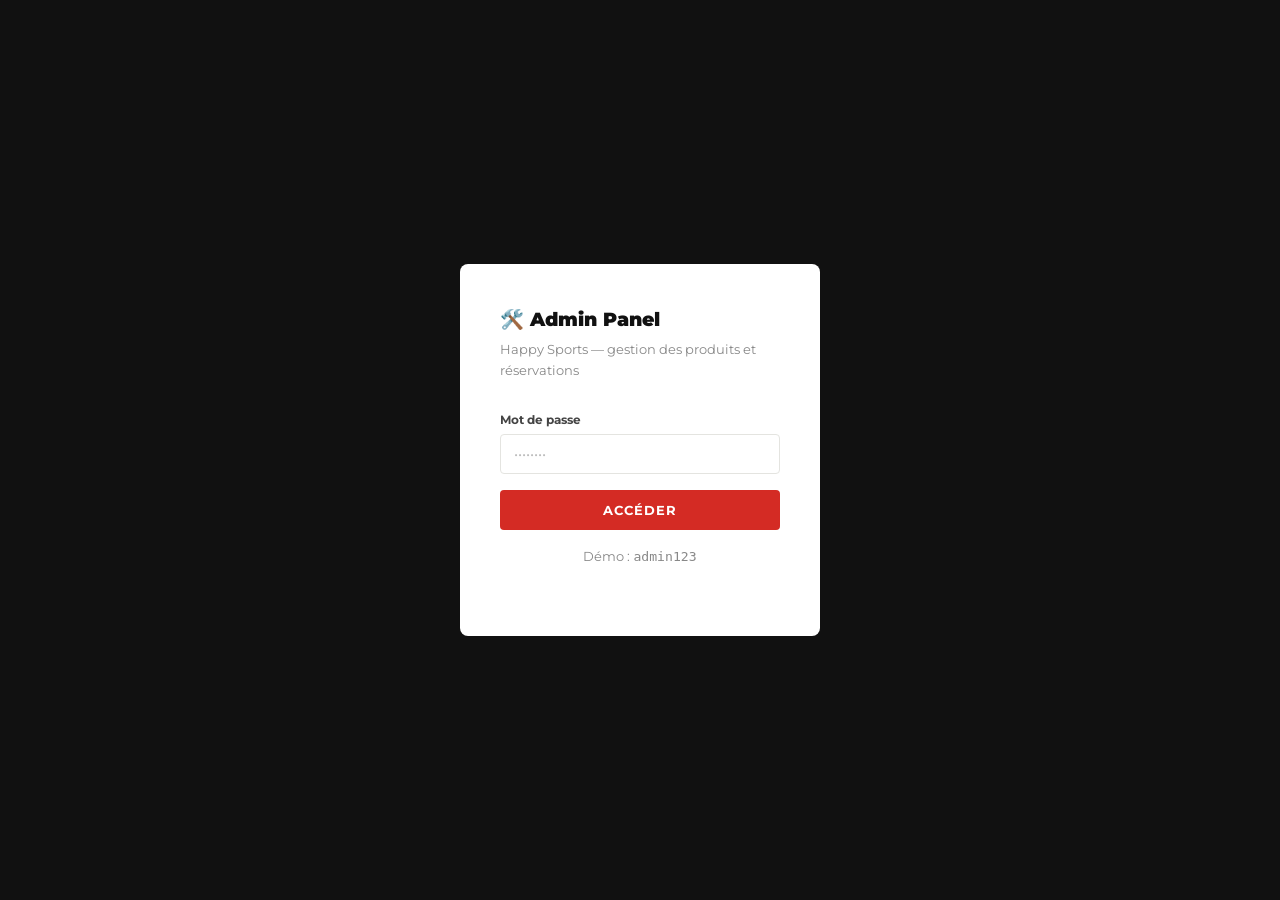
==== admin/index.html @ 54a24091 "Initial commit — Happy Sports website v1 Site vitrine complet pour happysports.ch : - 8 pages HTML (" ====
<!DOCTYPE html>
<html lang="fr">
<head>
  <meta charset="UTF-8"/>
  <meta name="viewport" content="width=device-width, initial-scale=1.0"/>
  <title>Admin – Happy Sports</title>
  <link rel="stylesheet" href="../css/main.css"/>
</head>
<body>

<!-- ══ LOGIN ══════════════════════════════════════════════ -->
<div class="login-page" id="login-page">
  <div class="login-box">
    <h2>🛠️ Admin Panel</h2>
    <p>Happy Sports — gestion des produits et réservations</p>
    <div class="form-group">
      <label>Mot de passe</label>
      <input type="password" id="login-pw" class="form-control"
             placeholder="••••••••"
             onkeydown="if(event.key==='Enter') doLogin()"/>
    </div>
    <p class="login-error" id="login-error">Mot de passe incorrect.</p>
    <button class="btn btn-primary btn-full" onclick="doLogin()">Accéder</button>
    <p class="login-hint">Démo : <code>admin123</code></p>
  </div>
</div>

<!-- ══ ADMIN ══════════════════════════════════════════════ -->
<div class="admin-layout" id="admin-layout">

  <div class="admin-navbar">
    <span class="admin-navbar-title">🛠️ Happy Sports — Admin</span>
    <div style="display:flex;gap:.8rem;align-items:center">
      <a href="../occasion.html" target="_blank" style="font-size:.78rem;color:#888;text-decoration:none">↗ Voir le site</a>
      <button onclick="doLogout()" style="padding:6px 14px;font-size:.75rem;font-weight:700;border:1px solid #444;color:#ccc;border-radius:4px;background:transparent;cursor:pointer;font-family:inherit">Déconnexion</button>
    </div>
  </div>

  <div class="admin-body">

    <!-- Summary -->
    <div style="display:grid;grid-template-columns:repeat(auto-fill,minmax(160px,1fr));gap:1rem;margin-bottom:2rem">
      <div style="background:#fff;border:1.5px solid var(--border);border-radius:var(--radius-md);padding:1.2rem;text-align:center">
        <div style="font-size:1.8rem;font-weight:900;color:var(--red)" id="stat-products">0</div>
        <div style="font-size:.72rem;color:var(--gray);font-weight:700;text-transform:uppercase;letter-spacing:.08em">Produits en ligne</div>
      </div>
      <div style="background:#fff;border:1.5px solid var(--border);border-radius:var(--radius-md);padding:1.2rem;text-align:center">
        <div style="font-size:1.8rem;font-weight:900;color:#e65100" id="stat-reserved">0</div>
        <div style="font-size:.72rem;color:var(--gray);font-weight:700;text-transform:uppercase;letter-spacing:.08em">Réservés</div>
      </div>
      <div style="background:#fff;border:1.5px solid var(--border);border-radius:var(--radius-md);padding:1.2rem;text-align:center">
        <div style="font-size:1.8rem;font-weight:900;color:#2e7d32" id="stat-available">0</div>
        <div style="font-size:.72rem;color:var(--gray);font-weight:700;text-transform:uppercase;letter-spacing:.08em">Disponibles</div>
      </div>
      <div style="background:#fff;border:1.5px solid var(--border);border-radius:var(--radius-md);padding:1.2rem;text-align:center">
        <div style="font-size:1.8rem;font-weight:900;color:#1565c0" id="stat-reservations">0</div>
        <div style="font-size:.72rem;color:var(--gray);font-weight:700;text-transform:uppercase;letter-spacing:.08em">Réservations</div>
      </div>
    </div>

    <!-- Tabs -->
    <div class="admin-tabs">
      <button class="admin-tab active" onclick="showTab('tab-products', this)">Produits</button>
      <button class="admin-tab"        onclick="showTab('tab-add',      this)">Ajouter un produit</button>
      <button class="admin-tab"        onclick="showTab('tab-reservations', this)">Réservations</button>
    </div>

    <!-- ── TAB: PRODUCTS ── -->
    <div class="admin-panel active" id="tab-products">
      <div class="admin-card">
        <h3>Produits en ligne (<span id="product-count">0</span>)</h3>
        <div style="overflow-x:auto">
          <table class="data-table">
            <thead>
              <tr>
                <th>Produit</th>
                <th>Catégorie</th>
                <th>Prix</th>
                <th>Rabais</th>
                <th>Statut</th>
                <th>Actions</th>
              </tr>
            </thead>
            <tbody id="products-tbody"></tbody>
          </table>
        </div>
      </div>
    </div>

    <!-- ── TAB: ADD PRODUCT ── -->
    <div class="admin-panel" id="tab-add">
      <div class="admin-card">
        <h3 id="add-form-title">Ajouter un produit</h3>
        <input type="hidden" id="edit-id" value=""/>
        <div class="admin-form-grid">
          <div class="admin-form-group">
            <label>Nom du produit *</label>
            <input type="text" id="p-name" placeholder="Scott Spark 940 2024"/>
          </div>
          <div class="admin-form-group">
            <label>Catégorie *</label>
            <select id="p-cat">
              <option value="velo">Vélo de route</option>
              <option value="vtt">VTT</option>
              <option value="ebike">E-Bike</option>
              <option value="ski">Ski</option>
              <option value="accessoire">Accessoire</option>
            </select>
          </div>
          <div class="admin-form-group">
            <label>Prix CHF *</label>
            <input type="number" id="p-price" placeholder="1290" min="0"/>
          </div>
          <div class="admin-form-group">
            <label>Prix original CHF (pour afficher rabais)</label>
            <input type="number" id="p-original" placeholder="Laisser vide si aucun rabais" min="0"/>
          </div>
          <div class="admin-form-group full">
            <label>Description courte *</label>
            <textarea id="p-desc" rows="3" placeholder="VTT full-suspension, état excellent, 1 saison..."></textarea>
          </div>
          <div class="admin-form-group">
            <label>Emoji (icône d'affichage)</label>
            <input type="text" id="p-emoji" value="🚲" placeholder="🚲 ou URL image"/>
          </div>
          <div class="admin-form-group" style="display:flex;align-items:center;gap:.5rem;padding-top:1.5rem">
            <input type="checkbox" id="p-new" style="width:auto"/>
            <label for="p-new" style="display:inline;font-size:.82rem;font-weight:600;cursor:pointer">Marquer comme "Nouveau"</label>
          </div>
        </div>
        <div style="display:flex;gap:1rem;margin-top:1.5rem">
          <button class="btn btn-primary" onclick="saveProduct()">💾 Enregistrer</button>
          <button class="btn btn-outline" onclick="resetForm()">Annuler</button>
        </div>
        <p id="form-feedback" style="margin-top:.8rem;font-size:.8rem;color:var(--red);display:none"></p>
      </div>
    </div>

    <!-- ── TAB: RESERVATIONS ── -->
    <div class="admin-panel" id="tab-reservations">
      <div class="admin-card">
        <h3>Réservations</h3>
        <div style="overflow-x:auto">
          <table class="data-table">
            <thead>
              <tr>
                <th>Produit</th>
                <th>Client</th>
                <th>E-mail</th>
                <th>Téléphone</th>
                <th>Réservé le</th>
                <th>Expire le</th>
                <th>Statut</th>
                <th>Action</th>
              </tr>
            </thead>
            <tbody id="reservations-tbody"></tbody>
          </table>
        </div>
      </div>
    </div>

  </div><!-- /admin-body -->
</div><!-- /admin-layout -->

<script src="../js/i18n.js"></script>
<script src="../js/data.js"></script>
<script>
  const ADMIN_PW = 'admin123';

  // ── AUTH ───────────────────────────────────────────────────
  function doLogin() {
    const pw = document.getElementById('login-pw').value;
    if (pw === ADMIN_PW) {
      document.getElementById('login-page').classList.remove('visible');
      document.getElementById('admin-layout').classList.add('visible');
      renderAll();
    } else {
      document.getElementById('login-error').style.display = 'block';
    }
  }

  function doLogout() {
    document.getElementById('admin-layout').classList.remove('visible');
    document.getElementById('login-page').classList.add('visible');
    document.getElementById('login-pw').value = '';
  }

  // ── TABS ───────────────────────────────────────────────────
  function showTab(tabId, btn) {
    document.querySelectorAll('.admin-panel').forEach(p => p.classList.remove('active'));
    document.querySelectorAll('.admin-tab').forEach(b => b.classList.remove('active'));
    document.getElementById(tabId).classList.add('active');
    btn.classList.add('active');
  }

  // ── STATS ──────────────────────────────────────────────────
  function renderStats() {
    const products = HS_DATA.getProducts();
    const reservations = HS_DATA.getReservations();
    document.getElementById('stat-products').textContent    = products.length;
    document.getElementById('stat-reserved').textContent    = products.filter(p => p.reserved).length;
    document.getElementById('stat-available').textContent   = products.filter(p => !p.reserved).length;
    document.getElementById('stat-reservations').textContent = reservations.length;
  }

  // ── PRODUCTS TABLE ─────────────────────────────────────────
  const CAT_LABELS = { velo:'Vélo route', vtt:'VTT', ebike:'E-Bike', ski:'Ski', accessoire:'Accessoire' };

  function renderProductsTable() {
    const products = HS_DATA.getProducts();
    document.getElementById('product-count').textContent = products.length;
    const tbody = document.getElementById('products-tbody');
    if (!products.length) {
      tbody.innerHTML = '<tr><td colspan="6" style="text-align:center;padding:2rem;color:var(--gray)">Aucun produit</td></tr>';
      return;
    }
    tbody.innerHTML = products.map(p => {
      const discount = p.original ? `<span class="tag tag-reserved">-${Math.round((1-p.price/p.original)*100)}%</span>` : '—';
      return `
        <tr>
          <td><strong>${p.emoji || ''} ${p.name}</strong>${p.isNew ? ' <span class="tag tag-active" style="font-size:.6rem">Nouveau</span>' : ''}</td>
          <td>${CAT_LABELS[p.cat] || p.cat}</td>
          <td>CHF ${Number(p.price).toLocaleString('fr-CH')}.—</td>
          <td>${discount}</td>
          <td><span class="tag ${p.reserved ? 'tag-reserved' : 'tag-available'}">${p.reserved ? 'Réservé' : 'Disponible'}</span></td>
          <td style="display:flex;gap:.4rem;flex-wrap:wrap">
            <button class="btn btn-outline btn-sm" onclick="editProduct(${p.id})">Modifier</button>
            <button class="btn btn-sm" style="border:1.5px solid #fcc;color:#c33;background:#fff" onclick="removeProduct(${p.id})">Supprimer</button>
            ${p.reserved ? `<button class="btn btn-outline btn-sm" onclick="unReserve(${p.id})">Libérer</button>` : ''}
          </td>
        </tr>`;
    }).join('');
  }

  // ── RESERVATIONS TABLE ─────────────────────────────────────
  function renderReservationsTable() {
    const today = new Date().toISOString().split('T')[0];
    const reservations = HS_DATA.getReservations();
    const tbody = document.getElementById('reservations-tbody');
    if (!reservations.length) {
      tbody.innerHTML = '<tr><td colspan="8" style="text-align:center;padding:2rem;color:var(--gray)">Aucune réservation</td></tr>';
      return;
    }
    tbody.innerHTML = reservations.map(r => {
      const expired = r.expires < today;
      return `
        <tr>
          <td><strong>${r.productName}</strong></td>
          <td>${r.client}</td>
          <td><a href="mailto:${r.email}" style="color:var(--red)">${r.email}</a></td>
          <td><a href="tel:${r.phone}">${r.phone}</a></td>
          <td>${r.date}</td>
          <td style="${expired ? 'color:var(--red)' : ''}">${r.expires}</td>
          <td><span class="tag ${expired ? 'tag-expired' : 'tag-reserved'}">${expired ? 'Expirée' : 'Active'}</span></td>
          <td><button class="btn btn-sm" style="border:1.5px solid #fcc;color:#c33;background:#fff" onclick="deleteReservation(${r.id})">Supprimer</button></td>
        </tr>`;
    }).join('');
  }

  function renderAll() {
    renderStats();
    renderProductsTable();
    renderReservationsTable();
  }

  // ── PRODUCT CRUD ───────────────────────────────────────────
  function resetForm() {
    document.getElementById('edit-id').value  = '';
    document.getElementById('p-name').value   = '';
    document.getElementById('p-price').value  = '';
    document.getElementById('p-original').value = '';
    document.getElementById('p-desc').value   = '';
    document.getElementById('p-emoji').value  = '🚲';
    document.getElementById('p-new').checked  = false;
    document.getElementById('p-cat').value    = 'velo';
    document.getElementById('add-form-title').textContent = 'Ajouter un produit';
    document.getElementById('form-feedback').style.display = 'none';
  }

  function editProduct(id) {
    const p = HS_DATA.getProducts().find(x => x.id === id);
    if (!p) return;
    document.getElementById('edit-id').value    = p.id;
    document.getElementById('p-name').value     = p.name;
    document.getElementById('p-price').value    = p.price;
    document.getElementById('p-original').value = p.original || '';
    document.getElementById('p-desc').value     = p.desc;
    document.getElementById('p-emoji').value    = p.emoji || '🚲';
    document.getElementById('p-new').checked    = !!p.isNew;
    document.getElementById('p-cat').value      = p.cat;
    document.getElementById('add-form-title').textContent = 'Modifier le produit';
    showTab('tab-add', document.querySelectorAll('.admin-tab')[1]);
    window.scrollTo({ top: 0, behavior: 'smooth' });
  }

  function saveProduct() {
    const name  = document.getElementById('p-name').value.trim();
    const price = parseFloat(document.getElementById('p-price').value);
    const desc  = document.getElementById('p-desc').value.trim();
    const fb    = document.getElementById('form-feedback');

    if (!name || isNaN(price) || !desc) {
      fb.textContent = 'Nom, prix et description sont obligatoires.';
      fb.style.display = 'block'; return;
    }
    fb.style.display = 'none';

    const original = parseFloat(document.getElementById('p-original').value) || null;
    const cat   = document.getElementById('p-cat').value;
    const emoji = document.getElementById('p-emoji').value.trim() || '🚲';
    const isNew = document.getElementById('p-new').checked;
    const editId = parseInt(document.getElementById('edit-id').value);

    if (editId) {
      const products = HS_DATA.getProducts();
      const idx = products.findIndex(p => p.id === editId);
      if (idx !== -1) {
        products[idx] = { ...products[idx], name, cat, price, original, desc, emoji, isNew };
        HS_DATA.saveProducts(products);
      }
    } else {
      HS_DATA.addProduct({ name, cat, price, original, desc, emoji, isNew });
    }

    resetForm();
    showTab('tab-products', document.querySelectorAll('.admin-tab')[0]);
    renderAll();
  }

  function removeProduct(id) {
    if (!confirm('Supprimer ce produit définitivement ?')) return;
    HS_DATA.deleteProduct(id);
    renderAll();
  }

  function unReserve(id) {
    const products = HS_DATA.getProducts();
    const p = products.find(x => x.id === id);
    if (p) { p.reserved = false; HS_DATA.saveProducts(products); }
    renderAll();
  }

  function deleteReservation(id) {
    if (!confirm('Supprimer cette réservation ?')) return;
    const reservations = HS_DATA.getReservations().filter(r => r.id !== id);
    HS_DATA.saveReservations(reservations);
    renderAll();
  }

  // ── INIT ──────────────────────────────────────────────────
  window.addEventListener('DOMContentLoaded', () => {
    document.getElementById('login-page').classList.add('visible');
  });
</script>
</body>
</html>
---- css/main.css ----
/* ═══════════════════════════════════════════════════════════
   HAPPY SPORTS — Main Stylesheet
   ═══════════════════════════════════════════════════════════ */

@import url('https://fonts.googleapis.com/css2?family=Montserrat:wght@400;500;600;700;900&display=swap');

/* ─── VARIABLES ─── */
:root {
  --red:        #D42B24;
  --red-dark:   #b02019;
  --red-light:  #f5e5e4;
  --black:      #111111;
  --dark:       #1e1e1e;
  --white:      #ffffff;
  --off-white:  #f8f8f6;
  --gray-light: #f2f2f0;
  --gray:       #888888;
  --gray-mid:   #cccccc;
  --border:     #e4e4e0;
  --shadow-sm:  0 2px 8px rgba(0,0,0,0.07);
  --shadow-md:  0 6px 24px rgba(0,0,0,0.11);
  --shadow-lg:  0 16px 48px rgba(0,0,0,0.15);
  --radius:     4px;
  --radius-md:  8px;
  --transition: 0.2s ease;
  --nav-height: 68px;
  --font:       'Montserrat', sans-serif;
}

/* ─── RESET ─── */
*, *::before, *::after { margin: 0; padding: 0; box-sizing: border-box; }
html { scroll-behavior: smooth; }
body {
  font-family: var(--font);
  background: var(--white);
  color: var(--black);
  line-height: 1.6;
  -webkit-font-smoothing: antialiased;
}
img { max-width: 100%; height: auto; display: block; }
a { color: inherit; text-decoration: none; }
button { font-family: var(--font); cursor: pointer; border: none; background: none; }
ul { list-style: none; }

/* ─── UTILITY ─── */
.container { max-width: 1160px; margin: 0 auto; padding: 0 2rem; }
.sr-only { position: absolute; width: 1px; height: 1px; overflow: hidden; clip: rect(0,0,0,0); }

/* ─── NAVIGATION ─── */
#site-header { position: sticky; top: 0; z-index: 500; }

.navbar {
  background: var(--black);
  height: var(--nav-height);
  display: flex;
  align-items: center;
  justify-content: space-between;
  padding: 0 2.5rem;
  position: relative;
}

.nav-logo {
  display: flex;
  align-items: center;
  gap: 0.7rem;
  text-decoration: none;
}
.nav-logo-icon {
  width: 40px; height: 40px;
}
.nav-logo-text {
  font-size: 1.25rem;
  font-weight: 900;
  color: var(--white);
  letter-spacing: -0.5px;
  line-height: 1;
}
.nav-logo-text span { color: var(--red); }
.nav-logo-sub {
  font-size: 0.55rem;
  font-weight: 600;
  color: #888;
  letter-spacing: 0.2em;
  text-transform: uppercase;
  display: block;
}

.nav-menu {
  display: flex;
  align-items: center;
  gap: 0.2rem;
}

.nav-item { position: relative; }

.nav-link {
  display: flex;
  align-items: center;
  gap: 4px;
  padding: 8px 14px;
  color: #ccc;
  font-size: 0.78rem;
  font-weight: 700;
  letter-spacing: 0.06em;
  text-transform: uppercase;
  border-radius: var(--radius);
  transition: color var(--transition), background var(--transition);
}
.nav-link:hover,
.nav-link.active { color: var(--white); background: rgba(255,255,255,0.07); }
.nav-link.active { color: var(--white); }

.nav-link-occasion {
  background: var(--red);
  color: var(--white) !important;
  border-radius: var(--radius);
}
.nav-link-occasion:hover { background: var(--red-dark) !important; }

.nav-arrow { font-size: 0.6rem; transition: transform var(--transition); }
.nav-item:hover .nav-arrow { transform: rotate(180deg); }

/* Dropdown */
.nav-dropdown {
  display: none;
  position: absolute;
  top: calc(100% + 4px);
  left: 0;
  background: var(--dark);
  border: 1px solid rgba(255,255,255,0.08);
  border-radius: var(--radius-md);
  min-width: 180px;
  padding: 6px;
  box-shadow: var(--shadow-lg);
}
.nav-item:hover .nav-dropdown { display: block; }
.nav-dropdown a {
  display: block;
  padding: 8px 14px;
  color: #bbb;
  font-size: 0.78rem;
  font-weight: 600;
  border-radius: var(--radius);
  transition: all var(--transition);
}
.nav-dropdown a:hover { background: rgba(255,255,255,0.08); color: var(--white); }

/* Nav Right */
.nav-right { display: flex; align-items: center; gap: 0.8rem; }

.lang-toggle {
  display: flex;
  border: 1px solid #444;
  border-radius: var(--radius);
  overflow: hidden;
}
.lang-toggle button {
  padding: 5px 10px;
  font-size: 0.7rem;
  font-weight: 800;
  color: #777;
  letter-spacing: 0.05em;
  transition: all var(--transition);
  line-height: 1;
}
.lang-toggle button.active { background: var(--red); color: var(--white); }

.nav-social { display: flex; gap: 0.5rem; }
.nav-social a {
  width: 30px; height: 30px;
  display: flex; align-items: center; justify-content: center;
  color: #666; font-size: 0.85rem;
  border: 1px solid #333; border-radius: var(--radius);
  transition: all var(--transition);
}
.nav-social a:hover { color: var(--white); border-color: #555; }

/* Mobile hamburger */
.nav-burger {
  display: none;
  flex-direction: column;
  gap: 5px;
  padding: 6px;
  cursor: pointer;
}
.nav-burger span {
  display: block; width: 22px; height: 2px;
  background: var(--white); border-radius: 2px;
  transition: all var(--transition);
}

/* ─── TOP BAR ─── */
.topbar {
  background: var(--red);
  color: var(--white);
  text-align: center;
  padding: 7px 1rem;
  font-size: 0.72rem;
  font-weight: 600;
  letter-spacing: 0.05em;
}
.topbar a { color: var(--white); text-decoration: underline; }

/* ─── FOOTER ─── */
footer {
  background: var(--black);
  color: #888;
}
.footer-main {
  display: grid;
  grid-template-columns: 2fr 1fr 1fr 1.5fr;
  gap: 3rem;
  padding: 4rem 2.5rem 3rem;
  max-width: 1160px;
  margin: 0 auto;
}
.footer-brand {}
.footer-logo-text {
  font-size: 1.2rem; font-weight: 900; color: var(--white);
  margin-bottom: 0.8rem;
}
.footer-logo-text span { color: var(--red); }
.footer-tagline {
  font-size: 0.8rem; line-height: 1.6; max-width: 280px; margin-bottom: 1.2rem;
}
.footer-social { display: flex; gap: 0.5rem; }
.footer-social a {
  width: 34px; height: 34px;
  display: flex; align-items: center; justify-content: center;
  border: 1px solid #333; border-radius: var(--radius);
  color: #777; font-size: 0.9rem; transition: all var(--transition);
}
.footer-social a:hover { background: var(--red); border-color: var(--red); color: var(--white); }

.footer-col h4 {
  font-size: 0.7rem; font-weight: 800; letter-spacing: 0.15em;
  text-transform: uppercase; color: var(--white); margin-bottom: 1rem;
}
.footer-col ul li { margin-bottom: 0.5rem; }
.footer-col ul a {
  font-size: 0.82rem; color: #777; transition: color var(--transition);
}
.footer-col ul a:hover { color: var(--white); }

.footer-contact-item {
  display: flex; align-items: flex-start; gap: 0.6rem;
  margin-bottom: 0.7rem; font-size: 0.82rem;
}
.footer-contact-icon { font-size: 0.9rem; margin-top: 1px; flex-shrink: 0; }
.footer-contact-text a { color: #777; transition: color var(--transition); }
.footer-contact-text a:hover { color: var(--white); }

.footer-bottom {
  border-top: 1px solid #222;
  padding: 1.2rem 2.5rem;
  display: flex; align-items: center; justify-content: space-between;
  max-width: 1160px; margin: 0 auto;
  font-size: 0.72rem;
}
.footer-bottom-links { display: flex; gap: 1.5rem; }
.footer-bottom-links a { color: #555; transition: color var(--transition); }
.footer-bottom-links a:hover { color: #888; }
.sport2000-badge {
  display: flex; align-items: center; gap: 0.5rem;
  font-size: 0.7rem; color: #555;
}

/* ─── HERO ─── */
.hero {
  position: relative;
  min-height: 520px;
  display: flex; align-items: center;
  background: linear-gradient(135deg, #0d0d0d 0%, #1a1a1a 40%, #2c0b09 100%);
  overflow: hidden;
}
.hero-bg {
  position: absolute; inset: 0;
  background-image: var(--hero-bg);
  background-size: cover; background-position: center;
  opacity: 0.25;
}
.hero-content {
  position: relative; z-index: 1;
  padding: 5rem 2.5rem 4rem;
  max-width: 680px;
}
.hero-tag {
  display: inline-flex; align-items: center; gap: 0.4rem;
  background: var(--red); color: var(--white);
  font-size: 0.65rem; font-weight: 800; letter-spacing: 0.2em;
  text-transform: uppercase; padding: 5px 12px; border-radius: var(--radius);
  margin-bottom: 1.2rem;
}
.hero h1 {
  font-size: clamp(2rem, 4vw, 3.5rem);
  font-weight: 900; line-height: 1.1;
  color: var(--white); margin-bottom: 1.2rem;
}
.hero h1 em { color: var(--red); font-style: normal; }
.hero p {
  color: #aaa; font-size: 1rem;
  max-width: 480px; margin-bottom: 2rem; line-height: 1.7;
}
.hero-actions { display: flex; gap: 1rem; flex-wrap: wrap; }

.hero-scroll {
  position: absolute; bottom: 2rem; right: 3rem;
  display: flex; flex-direction: column; align-items: center; gap: 0.4rem;
  color: #555; font-size: 0.65rem; letter-spacing: 0.15em; text-transform: uppercase;
}
.hero-scroll-line {
  width: 1px; height: 40px;
  background: linear-gradient(to bottom, transparent, #555);
}

/* ─── BUTTONS ─── */
.btn {
  display: inline-flex; align-items: center; gap: 0.4rem;
  padding: 12px 28px; border-radius: var(--radius);
  font-size: 0.82rem; font-weight: 700;
  letter-spacing: 0.08em; text-transform: uppercase;
  transition: all var(--transition); cursor: pointer; border: none;
  font-family: var(--font);
}
.btn-primary { background: var(--red); color: var(--white); }
.btn-primary:hover { background: var(--red-dark); transform: translateY(-1px); box-shadow: var(--shadow-md); }
.btn-secondary { background: transparent; color: var(--white); border: 1.5px solid #555; }
.btn-secondary:hover { border-color: var(--white); background: rgba(255,255,255,0.05); }
.btn-dark { background: var(--black); color: var(--white); }
.btn-dark:hover { background: #222; }
.btn-outline { background: transparent; color: var(--black); border: 1.5px solid var(--border); }
.btn-outline:hover { border-color: var(--black); }
.btn-sm { padding: 8px 18px; font-size: 0.75rem; }
.btn-full { width: 100%; justify-content: center; }

/* ─── SECTIONS ─── */
.section { padding: 5rem 0; }
.section-sm { padding: 3rem 0; }
.section-dark { background: var(--black); color: var(--white); }
.section-off { background: var(--off-white); }

.section-header { margin-bottom: 3rem; }
.section-header.center { text-align: center; }
.section-eyebrow {
  display: inline-block;
  font-size: 0.65rem; font-weight: 800; letter-spacing: 0.2em;
  text-transform: uppercase; color: var(--red);
  margin-bottom: 0.6rem;
}
.section-header h2 {
  font-size: clamp(1.6rem, 3vw, 2.4rem);
  font-weight: 900; line-height: 1.15;
}
.section-header p {
  margin-top: 0.8rem;
  color: var(--gray); font-size: 0.95rem; max-width: 560px;
}
.section-header.center p { margin-left: auto; margin-right: auto; }

/* ─── CARDS ─── */
.card {
  background: var(--white);
  border: 1.5px solid var(--border);
  border-radius: var(--radius-md);
  overflow: hidden;
  transition: box-shadow var(--transition), transform var(--transition);
}
.card:hover {
  box-shadow: var(--shadow-md);
  transform: translateY(-3px);
}

/* ─── CATEGORY GRID ─── */
.cat-grid {
  display: grid;
  grid-template-columns: repeat(auto-fill, minmax(240px, 1fr));
  gap: 1.5rem;
}
.cat-card {
  position: relative; overflow: hidden;
  border-radius: var(--radius-md);
  aspect-ratio: 4/3;
  background: var(--gray-light);
  display: flex; align-items: flex-end;
  cursor: pointer;
}
.cat-card-bg {
  position: absolute; inset: 0;
  background-size: cover; background-position: center;
  transition: transform 0.4s ease;
}
.cat-card:hover .cat-card-bg { transform: scale(1.04); }
.cat-card-overlay {
  position: absolute; inset: 0;
  background: linear-gradient(to top, rgba(0,0,0,0.75) 0%, rgba(0,0,0,0.1) 60%);
}
.cat-card-body {
  position: relative; z-index: 1;
  padding: 1.5rem;
  width: 100%;
}
.cat-card-body h3 { color: var(--white); font-size: 1.1rem; font-weight: 800; margin-bottom: 4px; }
.cat-card-body p { color: rgba(255,255,255,0.7); font-size: 0.75rem; }
.cat-card-arrow {
  margin-top: 0.8rem;
  display: inline-flex; align-items: center; gap: 0.3rem;
  color: var(--white); font-size: 0.72rem; font-weight: 700;
  letter-spacing: 0.08em; text-transform: uppercase;
}

/* ─── PRODUCT GRID (OCCASION) ─── */
.product-grid {
  display: grid;
  grid-template-columns: repeat(auto-fill, minmax(290px, 1fr));
  gap: 1.5rem;
}

.product-card {
  border: 1.5px solid var(--border);
  border-radius: var(--radius-md);
  overflow: hidden;
  background: var(--white);
  transition: box-shadow var(--transition), transform var(--transition);
}
.product-card:hover {
  box-shadow: var(--shadow-md);
  transform: translateY(-3px);
}
.product-card.is-reserved {
  opacity: 0.65;
  pointer-events: none;
}

.product-img {
  position: relative;
  height: 210px;
  background: var(--gray-light);
  display: flex; align-items: center; justify-content: center;
  font-size: 4.5rem;
  overflow: hidden;
}
.product-img img {
  width: 100%; height: 100%; object-fit: cover;
}

.badge {
  position: absolute;
  font-size: 0.65rem; font-weight: 800;
  letter-spacing: 0.06em; text-transform: uppercase;
  padding: 4px 10px; border-radius: var(--radius);
}
.badge-discount { top: 12px; left: 12px; background: var(--red); color: var(--white); }
.badge-reserved { top: 12px; right: 12px; background: #555; color: var(--white); }
.badge-new { top: 12px; left: 12px; background: #1a7a4a; color: var(--white); }

.product-body { padding: 1.2rem 1.3rem 1.4rem; }
.product-cat {
  font-size: 0.65rem; font-weight: 800;
  letter-spacing: 0.12em; text-transform: uppercase;
  color: var(--red); margin-bottom: 5px;
}
.product-name { font-size: 1rem; font-weight: 700; margin-bottom: 6px; line-height: 1.3; }
.product-desc { font-size: 0.8rem; color: var(--gray); margin-bottom: 1rem; line-height: 1.55; }

.product-price {
  display: flex; align-items: baseline;
  flex-wrap: wrap; gap: 0.4rem 0.6rem;
  margin-bottom: 1rem;
}
.price-current { font-size: 1.35rem; font-weight: 900; }
.price-original { font-size: 0.9rem; color: var(--gray); text-decoration: line-through; font-weight: 600; }
.price-saving { font-size: 0.72rem; color: var(--red); font-weight: 700; }

.btn-reserve {
  width: 100%; padding: 11px;
  background: var(--black); color: var(--white);
  border: none; border-radius: var(--radius);
  font-family: var(--font); font-size: 0.78rem; font-weight: 700;
  letter-spacing: 0.1em; text-transform: uppercase;
  cursor: pointer; transition: background var(--transition);
}
.btn-reserve:hover { background: var(--red); }
.btn-reserved {
  width: 100%; padding: 11px;
  background: var(--gray-light); color: var(--gray);
  border: none; border-radius: var(--radius);
  font-family: var(--font); font-size: 0.78rem; font-weight: 700;
  letter-spacing: 0.1em; text-transform: uppercase; cursor: not-allowed;
}

/* ─── FILTERS ─── */
.filter-bar {
  display: flex; gap: 0.5rem; flex-wrap: wrap; margin-bottom: 2.5rem;
}
.filter-btn {
  padding: 8px 20px; border-radius: 999px;
  border: 1.5px solid var(--border);
  background: var(--white); color: var(--black);
  font-family: var(--font); font-size: 0.78rem; font-weight: 700;
  cursor: pointer; transition: all var(--transition);
}
.filter-btn:hover { border-color: var(--black); }
.filter-btn.active { background: var(--black); color: var(--white); border-color: var(--black); }

/* ─── MODAL ─── */
.modal-overlay {
  display: none; position: fixed; inset: 0; z-index: 900;
  background: rgba(0,0,0,0.6);
  align-items: center; justify-content: center;
  padding: 1rem;
}
.modal-overlay.open { display: flex; }

.modal {
  background: var(--white);
  border-radius: var(--radius-md);
  padding: 2.5rem;
  width: 100%; max-width: 500px;
  position: relative;
  animation: modalIn 0.25s ease;
  max-height: 90vh; overflow-y: auto;
}
@keyframes modalIn {
  from { opacity: 0; transform: translateY(24px); }
  to   { opacity: 1; transform: none; }
}
.modal-close {
  position: absolute; top: 1.2rem; right: 1.2rem;
  width: 30px; height: 30px;
  display: flex; align-items: center; justify-content: center;
  border-radius: 50%; background: var(--gray-light);
  font-size: 1rem; color: var(--gray); cursor: pointer;
  transition: all var(--transition);
}
.modal-close:hover { background: var(--border); color: var(--black); }

.modal-title { font-size: 1.3rem; font-weight: 900; margin-bottom: 0.3rem; }
.modal-product { color: var(--red); font-weight: 700; font-size: 0.95rem; margin-bottom: 1.3rem; }

.modal-info-box {
  background: var(--gray-light);
  border-radius: var(--radius); padding: 0.9rem 1rem;
  font-size: 0.8rem; color: #555; margin-bottom: 1.5rem; line-height: 1.6;
}
.modal-info-box strong { color: var(--black); }

/* ─── FORMS ─── */
.form-group { margin-bottom: 1rem; }
.form-group label {
  display: block; font-size: 0.75rem; font-weight: 700;
  color: #444; margin-bottom: 5px;
}
.form-control {
  width: 100%; padding: 10px 13px;
  border: 1.5px solid var(--border); border-radius: var(--radius);
  font-family: var(--font); font-size: 0.9rem; color: var(--black);
  transition: border-color var(--transition); background: var(--white);
}
.form-control:focus { outline: none; border-color: var(--red); }
.form-control::placeholder { color: #bbb; }
.form-control.error { border-color: var(--red); }
.form-error { font-size: 0.72rem; color: var(--red); margin-top: 3px; display: none; }
.form-control.error + .form-error { display: block; }

textarea.form-control { resize: vertical; min-height: 100px; }

/* ─── MODAL SUCCESS ─── */
.modal-success { text-align: center; padding: 1rem 0; }
.success-icon { font-size: 3.5rem; margin-bottom: 1rem; }
.modal-success h3 { font-size: 1.2rem; font-weight: 900; margin-bottom: 0.6rem; }
.modal-success p { color: var(--gray); font-size: 0.85rem; line-height: 1.7; }

/* ─── INFO STRIP ─── */
.info-strip {
  background: var(--off-white);
  border-top: 1px solid var(--border);
  border-bottom: 1px solid var(--border);
}
.info-strip-inner {
  display: flex; justify-content: center; align-items: center;
  gap: 3rem; padding: 1.5rem 2rem; flex-wrap: wrap;
  max-width: 1160px; margin: 0 auto;
}
.info-item { display: flex; align-items: center; gap: 0.75rem; }
.info-icon { font-size: 1.4rem; }
.info-text h4 { font-size: 0.82rem; font-weight: 700; line-height: 1.3; }
.info-text p { font-size: 0.72rem; color: var(--gray); }

/* ─── PAGE HEADER ─── */
.page-header {
  background: var(--black);
  padding: 4rem 2.5rem 3rem;
  position: relative; overflow: hidden;
}
.page-header::after {
  content: '';
  position: absolute; top: 0; right: 0; bottom: 0;
  width: 45%;
  background: var(--red);
  clip-path: polygon(20% 0%, 100% 0%, 100% 100%, 0% 100%);
  opacity: 0.06;
}
.page-header-inner { max-width: 1160px; margin: 0 auto; position: relative; z-index: 1; }
.page-header-eyebrow {
  font-size: 0.65rem; font-weight: 800; letter-spacing: 0.2em;
  text-transform: uppercase; color: var(--red); margin-bottom: 0.6rem;
  display: block;
}
.page-header h1 {
  font-size: clamp(2rem, 4vw, 3rem);
  font-weight: 900; color: var(--white); line-height: 1.15;
  margin-bottom: 0.8rem;
}
.page-header p {
  color: #888; font-size: 0.95rem; max-width: 560px; line-height: 1.7;
}

/* ─── BREADCRUMB ─── */
.breadcrumb {
  display: flex; align-items: center; gap: 0.5rem;
  font-size: 0.72rem; color: #555; margin-bottom: 0.8rem;
}
.breadcrumb a { color: #666; }
.breadcrumb a:hover { color: var(--red); }
.breadcrumb-sep { color: #444; }

/* ─── FEATURE LIST ─── */
.feature-list { display: flex; flex-direction: column; gap: 0.6rem; }
.feature-item {
  display: flex; align-items: flex-start; gap: 0.7rem;
  font-size: 0.88rem; line-height: 1.5;
}
.feature-check {
  width: 20px; height: 20px; flex-shrink: 0;
  background: var(--red-light); color: var(--red);
  border-radius: 50%;
  display: flex; align-items: center; justify-content: center;
  font-size: 0.65rem; font-weight: 800; margin-top: 1px;
}

/* ─── STATS STRIP ─── */
.stats-strip {
  display: flex; justify-content: center;
  gap: 0; border: 1px solid var(--border); border-radius: var(--radius-md);
  overflow: hidden;
}
.stat-item {
  flex: 1; text-align: center; padding: 2rem 1rem;
  border-right: 1px solid var(--border);
}
.stat-item:last-child { border-right: none; }
.stat-number { font-size: 2.2rem; font-weight: 900; color: var(--red); line-height: 1; margin-bottom: 0.3rem; }
.stat-label { font-size: 0.75rem; color: var(--gray); font-weight: 600; }

/* ─── HOURS TABLE ─── */
.hours-table { width: 100%; border-collapse: collapse; font-size: 0.85rem; }
.hours-table tr { border-bottom: 1px solid var(--border); }
.hours-table td { padding: 9px 4px; }
.hours-table td:last-child { text-align: right; font-weight: 600; }
.hours-closed { color: var(--gray); }

/* ─── CONTACT LAYOUT ─── */
.contact-grid {
  display: grid;
  grid-template-columns: 1fr 1.5fr;
  gap: 3rem;
}

/* ─── MAP PLACEHOLDER ─── */
.map-placeholder {
  height: 220px; border-radius: var(--radius-md);
  background: var(--gray-light);
  display: flex; align-items: center; justify-content: center;
  font-size: 2.5rem; border: 1.5px solid var(--border);
  margin-top: 1rem;
}

/* ─── ADMIN ─── */
.admin-layout {
  display: none;
  min-height: 100vh;
  background: var(--off-white);
}
.admin-layout.visible { display: flex; flex-direction: column; }

.admin-navbar {
  background: var(--black);
  display: flex; align-items: center; justify-content: space-between;
  padding: 0 2rem; height: 58px;
  position: sticky; top: 0; z-index: 100;
}
.admin-navbar-title { color: var(--white); font-size: 0.9rem; font-weight: 800; }

.admin-body { padding: 2rem; max-width: 1100px; margin: 0 auto; width: 100%; }

.admin-tabs { display: flex; gap: 0; margin-bottom: 2rem; border: 1.5px solid var(--border); border-radius: var(--radius); overflow: hidden; width: fit-content; }
.admin-tab {
  padding: 9px 22px;
  background: var(--white); color: var(--gray);
  font-family: var(--font); font-size: 0.78rem; font-weight: 700;
  letter-spacing: 0.06em; text-transform: uppercase;
  cursor: pointer; border: none; border-right: 1.5px solid var(--border);
  transition: all var(--transition);
}
.admin-tab:last-child { border-right: none; }
.admin-tab.active { background: var(--black); color: var(--white); }

.admin-panel { display: none; }
.admin-panel.active { display: block; }

.admin-card {
  background: var(--white);
  border: 1.5px solid var(--border);
  border-radius: var(--radius-md);
  padding: 1.8rem; margin-bottom: 1.5rem;
}
.admin-card h3 { font-size: 0.9rem; font-weight: 800; margin-bottom: 1.5rem; text-transform: uppercase; letter-spacing: 0.05em; color: #555; }

.admin-form-grid { display: grid; grid-template-columns: 1fr 1fr; gap: 1rem; }
.admin-form-group { }
.admin-form-group.full { grid-column: 1 / -1; }
.admin-form-group label { display: block; font-size: 0.72rem; font-weight: 700; margin-bottom: 4px; color: #555; }
.admin-form-group input,
.admin-form-group select,
.admin-form-group textarea {
  width: 100%; padding: 9px 11px;
  border: 1.5px solid var(--border); border-radius: var(--radius);
  font-family: var(--font); font-size: 0.85rem;
  transition: border-color var(--transition);
}
.admin-form-group input:focus,
.admin-form-group select:focus,
.admin-form-group textarea:focus { outline: none; border-color: var(--red); }

.data-table { width: 100%; border-collapse: collapse; font-size: 0.82rem; }
.data-table th {
  text-align: left; padding: 10px 12px;
  background: var(--off-white); border-bottom: 2px solid var(--border);
  font-size: 0.7rem; font-weight: 800;
  text-transform: uppercase; letter-spacing: 0.08em; color: #666;
}
.data-table td { padding: 10px 12px; border-bottom: 1px solid var(--border); vertical-align: middle; }
.data-table tr:hover td { background: var(--off-white); }

/* Tags */
.tag {
  display: inline-flex; align-items: center;
  padding: 3px 9px; border-radius: var(--radius);
  font-size: 0.68rem; font-weight: 700;
}
.tag-available { background: #e8f5e9; color: #2e7d32; }
.tag-reserved  { background: #fff3e0; color: #e65100; }
.tag-expired   { background: var(--gray-light); color: var(--gray); }
.tag-active    { background: #e3f2fd; color: #1565c0; }

/* ─── LOGIN PAGE ─── */
.login-page {
  display: none;
  min-height: 100vh;
  background: var(--black);
  align-items: center; justify-content: center;
}
.login-page.visible { display: flex; }
.login-box {
  background: var(--white);
  border-radius: var(--radius-md);
  padding: 2.5rem; width: 360px;
}
.login-box h2 { font-size: 1.2rem; font-weight: 900; margin-bottom: 0.3rem; }
.login-box p { color: var(--gray); font-size: 0.82rem; margin-bottom: 1.8rem; }
.login-error {
  color: var(--red); font-size: 0.78rem;
  margin-top: 0.5rem; display: none;
}
.login-hint { font-size: 0.72rem; color: var(--gray-mid); margin-top: 1rem; text-align: center; }

/* ─── RESPONSIVE ─── */
@media (max-width: 900px) {
  .footer-main { grid-template-columns: 1fr 1fr; gap: 2rem; padding: 3rem 1.5rem; }
  .contact-grid { grid-template-columns: 1fr; }
}

@media (max-width: 720px) {
  .navbar { padding: 0 1.2rem; }
  .nav-menu { display: none; flex-direction: column; position: absolute; top: var(--nav-height); left: 0; right: 0; background: var(--dark); padding: 1rem; gap: 0.2rem; }
  .nav-menu.open { display: flex; }
  .nav-burger { display: flex; }
  .nav-dropdown { position: static; display: none !important; background: transparent; border: none; padding: 0 0 0 1rem; }
  .nav-item.open .nav-dropdown { display: block !important; }
  .nav-social { display: none; }

  .hero { min-height: 420px; }
  .hero-content { padding: 3rem 1.5rem; }

  .footer-main { grid-template-columns: 1fr; }
  .footer-bottom { flex-direction: column; gap: 0.8rem; text-align: center; }

  .stats-strip { flex-direction: column; }
  .stat-item { border-right: none; border-bottom: 1px solid var(--border); }

  .admin-form-grid { grid-template-columns: 1fr; }
}

@media (max-width: 480px) {
  .container { padding: 0 1rem; }
  .section { padding: 3rem 0; }
  .cat-grid { grid-template-columns: 1fr; }
  .product-grid { grid-template-columns: 1fr; }
}
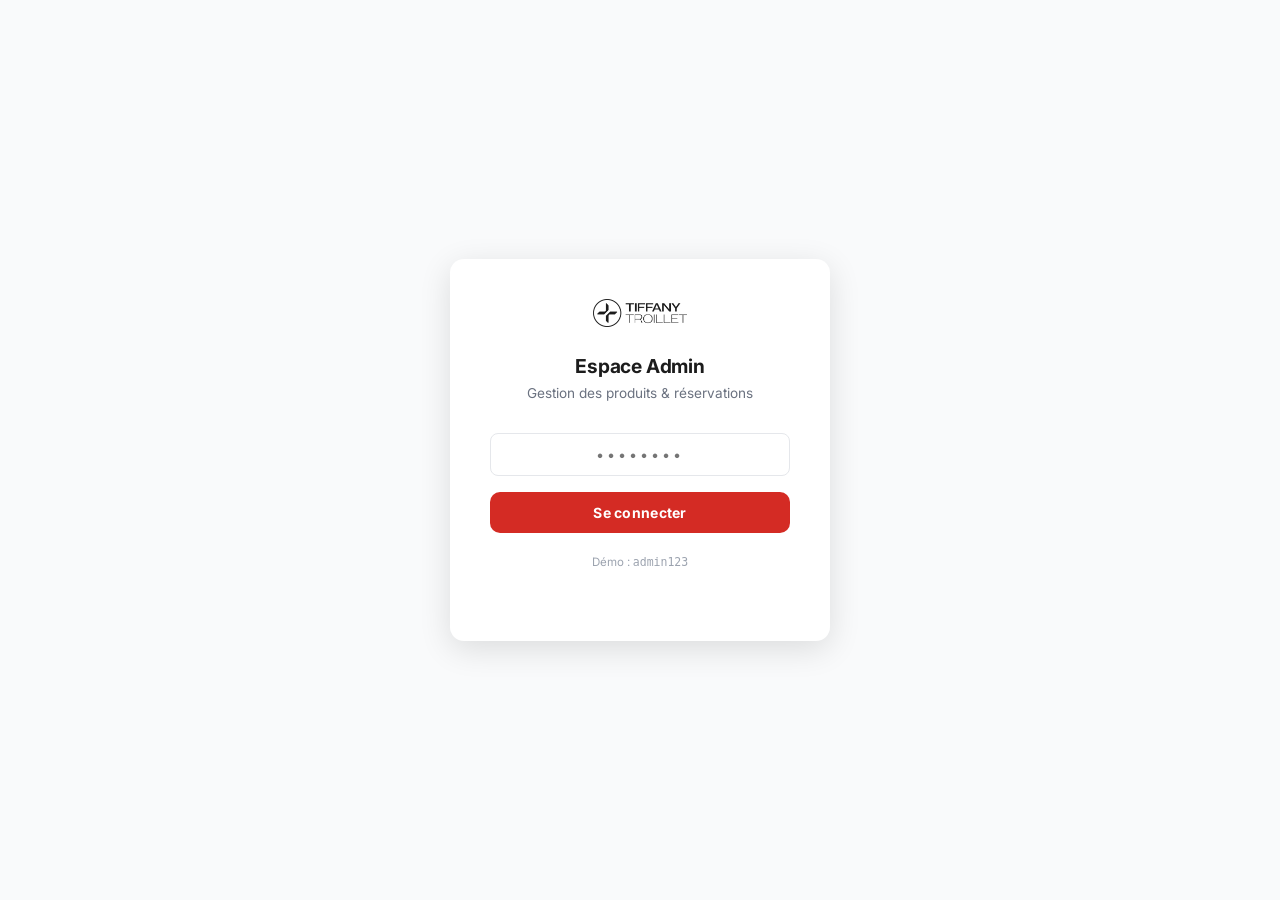
==== commit 7673fc4b: "Simplify to 3-page site with logo integration - Rebuild as 3 pages: Services (tabs), Occasion (filte" ====
--- a/admin/index.html
+++ b/admin/index.html
@@ -8,172 +8,164 @@
 </head>
 <body>
 
-<!-- ══ LOGIN ══════════════════════════════════════════════ -->
-<div class="login-page" id="login-page">
-  <div class="login-box">
-    <h2>🛠️ Admin Panel</h2>
-    <p>Happy Sports — gestion des produits et réservations</p>
-    <div class="form-group">
-      <label>Mot de passe</label>
-      <input type="password" id="login-pw" class="form-control"
-             placeholder="••••••••"
-             onkeydown="if(event.key==='Enter') doLogin()"/>
-    </div>
-    <p class="login-error" id="login-error">Mot de passe incorrect.</p>
-    <button class="btn btn-primary btn-full" onclick="doLogin()">Accéder</button>
-    <p class="login-hint">Démo : <code>admin123</code></p>
+<!-- ══ LOGIN ═════════════════════════════════════════════════ -->
+<div id="login-screen" class="admin-login">
+  <div class="admin-login-card">
+    <img src="../assets/logo_black.jpg" alt="Happy Sports" class="admin-login-logo"/>
+    <h2>Espace Admin</h2>
+    <p>Gestion des produits & réservations</p>
+    <input type="password" id="login-pw" placeholder="••••••••"
+           onkeydown="if(event.key==='Enter') doLogin()"/>
+    <button class="btn btn-primary" style="width:100%;justify-content:center" onclick="doLogin()">Se connecter</button>
+    <p class="admin-error" id="login-error">Mot de passe incorrect.</p>
+    <p style="margin-top:1.25rem;font-size:.72rem;color:var(--gray-lt)">Démo : <code>admin123</code></p>
   </div>
 </div>
 
-<!-- ══ ADMIN ══════════════════════════════════════════════ -->
-<div class="admin-layout" id="admin-layout">
-
-  <div class="admin-navbar">
-    <span class="admin-navbar-title">🛠️ Happy Sports — Admin</span>
-    <div style="display:flex;gap:.8rem;align-items:center">
-      <a href="../occasion.html" target="_blank" style="font-size:.78rem;color:#888;text-decoration:none">↗ Voir le site</a>
-      <button onclick="doLogout()" style="padding:6px 14px;font-size:.75rem;font-weight:700;border:1px solid #444;color:#ccc;border-radius:4px;background:transparent;cursor:pointer;font-family:inherit">Déconnexion</button>
-    </div>
-  </div>
+<!-- ══ APP ════════════════════════════════════════════════════ -->
+<div id="admin-app" class="admin-app">
+
+  <nav class="admin-nav">
+    <div class="admin-nav-logo">
+      <img src="../assets/logo_black.jpg" alt="Happy Sports"/>
+    </div>
+    <div class="admin-nav-right">
+      <a href="../services.html" target="_blank" style="font-size:.78rem;color:rgba(255,255,255,.45);text-decoration:none">↗ Voir le site</a>
+      <button class="admin-btn admin-btn-logout" onclick="doLogout()">Déconnexion</button>
+    </div>
+  </nav>
 
   <div class="admin-body">
 
-    <!-- Summary -->
-    <div style="display:grid;grid-template-columns:repeat(auto-fill,minmax(160px,1fr));gap:1rem;margin-bottom:2rem">
-      <div style="background:#fff;border:1.5px solid var(--border);border-radius:var(--radius-md);padding:1.2rem;text-align:center">
-        <div style="font-size:1.8rem;font-weight:900;color:var(--red)" id="stat-products">0</div>
-        <div style="font-size:.72rem;color:var(--gray);font-weight:700;text-transform:uppercase;letter-spacing:.08em">Produits en ligne</div>
-      </div>
-      <div style="background:#fff;border:1.5px solid var(--border);border-radius:var(--radius-md);padding:1.2rem;text-align:center">
-        <div style="font-size:1.8rem;font-weight:900;color:#e65100" id="stat-reserved">0</div>
-        <div style="font-size:.72rem;color:var(--gray);font-weight:700;text-transform:uppercase;letter-spacing:.08em">Réservés</div>
-      </div>
-      <div style="background:#fff;border:1.5px solid var(--border);border-radius:var(--radius-md);padding:1.2rem;text-align:center">
-        <div style="font-size:1.8rem;font-weight:900;color:#2e7d32" id="stat-available">0</div>
-        <div style="font-size:.72rem;color:var(--gray);font-weight:700;text-transform:uppercase;letter-spacing:.08em">Disponibles</div>
-      </div>
-      <div style="background:#fff;border:1.5px solid var(--border);border-radius:var(--radius-md);padding:1.2rem;text-align:center">
-        <div style="font-size:1.8rem;font-weight:900;color:#1565c0" id="stat-reservations">0</div>
-        <div style="font-size:.72rem;color:var(--gray);font-weight:700;text-transform:uppercase;letter-spacing:.08em">Réservations</div>
-      </div>
-    </div>
-
-    <!-- Tabs -->
-    <div class="admin-tabs">
-      <button class="admin-tab active" onclick="showTab('tab-products', this)">Produits</button>
-      <button class="admin-tab"        onclick="showTab('tab-add',      this)">Ajouter un produit</button>
-      <button class="admin-tab"        onclick="showTab('tab-reservations', this)">Réservations</button>
-    </div>
-
-    <!-- ── TAB: PRODUCTS ── -->
-    <div class="admin-panel active" id="tab-products">
-      <div class="admin-card">
-        <h3>Produits en ligne (<span id="product-count">0</span>)</h3>
-        <div style="overflow-x:auto">
-          <table class="data-table">
-            <thead>
-              <tr>
-                <th>Produit</th>
-                <th>Catégorie</th>
-                <th>Prix</th>
-                <th>Rabais</th>
-                <th>Statut</th>
-                <th>Actions</th>
-              </tr>
-            </thead>
-            <tbody id="products-tbody"></tbody>
-          </table>
-        </div>
-      </div>
-    </div>
-
-    <!-- ── TAB: ADD PRODUCT ── -->
-    <div class="admin-panel" id="tab-add">
-      <div class="admin-card">
-        <h3 id="add-form-title">Ajouter un produit</h3>
-        <input type="hidden" id="edit-id" value=""/>
+    <!-- Stats -->
+    <div class="admin-stats">
+      <div class="admin-stat">
+        <div class="admin-stat-num" id="s-products">0</div>
+        <div class="admin-stat-label">Produits actifs</div>
+      </div>
+      <div class="admin-stat">
+        <div class="admin-stat-num" id="s-reservations">0</div>
+        <div class="admin-stat-label">Réservations totales</div>
+      </div>
+      <div class="admin-stat">
+        <div class="admin-stat-num" id="s-active">0</div>
+        <div class="admin-stat-label">Réservations actives</div>
+      </div>
+      <div class="admin-stat">
+        <div class="admin-stat-num" id="s-expired">0</div>
+        <div class="admin-stat-label">Expirées</div>
+      </div>
+    </div>
+
+    <!-- Products panel -->
+    <div class="admin-card">
+      <div class="admin-card-header">
+        <h3>Produits en vente (<span id="p-count">0</span>)</h3>
+        <button class="admin-btn" onclick="showAddForm()">+ Ajouter un produit</button>
+      </div>
+      <div class="admin-table-wrap">
+        <table class="admin-table">
+          <thead>
+            <tr>
+              <th>Produit</th>
+              <th>Catégorie</th>
+              <th>Prix</th>
+              <th>Rabais</th>
+              <th>Actions</th>
+            </tr>
+          </thead>
+          <tbody id="products-tbody"></tbody>
+        </table>
+      </div>
+    </div>
+
+    <!-- Add / edit product form -->
+    <div class="admin-card" id="add-form-card" style="display:none">
+      <div class="admin-card-header">
+        <h3 id="form-title">Ajouter un produit</h3>
+        <button class="admin-btn" onclick="hideAddForm()">Annuler</button>
+      </div>
+      <div class="admin-card-body">
+        <input type="hidden" id="edit-id"/>
         <div class="admin-form-grid">
-          <div class="admin-form-group">
-            <label>Nom du produit *</label>
-            <input type="text" id="p-name" placeholder="Scott Spark 940 2024"/>
-          </div>
-          <div class="admin-form-group">
+          <div class="admin-fg">
+            <label>Nom *</label>
+            <input type="text" id="p-name" placeholder="Scott Spark 940"/>
+          </div>
+          <div class="admin-fg">
             <label>Catégorie *</label>
             <select id="p-cat">
-              <option value="velo">Vélo de route</option>
+              <option value="velo">Vélo route</option>
               <option value="vtt">VTT</option>
               <option value="ebike">E-Bike</option>
               <option value="ski">Ski</option>
-              <option value="accessoire">Accessoire</option>
+              <option value="acc">Accessoire</option>
             </select>
           </div>
-          <div class="admin-form-group">
+          <div class="admin-fg">
             <label>Prix CHF *</label>
             <input type="number" id="p-price" placeholder="1290" min="0"/>
           </div>
-          <div class="admin-form-group">
-            <label>Prix original CHF (pour afficher rabais)</label>
-            <input type="number" id="p-original" placeholder="Laisser vide si aucun rabais" min="0"/>
-          </div>
-          <div class="admin-form-group full">
-            <label>Description courte *</label>
-            <textarea id="p-desc" rows="3" placeholder="VTT full-suspension, état excellent, 1 saison..."></textarea>
-          </div>
-          <div class="admin-form-group">
-            <label>Emoji (icône d'affichage)</label>
-            <input type="text" id="p-emoji" value="🚲" placeholder="🚲 ou URL image"/>
-          </div>
-          <div class="admin-form-group" style="display:flex;align-items:center;gap:.5rem;padding-top:1.5rem">
-            <input type="checkbox" id="p-new" style="width:auto"/>
-            <label for="p-new" style="display:inline;font-size:.82rem;font-weight:600;cursor:pointer">Marquer comme "Nouveau"</label>
+          <div class="admin-fg">
+            <label>Prix original CHF (pour rabais)</label>
+            <input type="number" id="p-orig" placeholder="Laisser vide si aucun rabais" min="0"/>
+          </div>
+          <div class="admin-fg">
+            <label>Emoji icône</label>
+            <input type="text" id="p-emoji" value="🚲"/>
+          </div>
+          <div class="admin-fg" style="display:flex;align-items:center;gap:.5rem;padding-top:1.25rem">
+            <input type="checkbox" id="p-avail" checked style="width:auto"/>
+            <label for="p-avail" style="font-size:.82rem;font-weight:600;cursor:pointer;margin:0">Disponible</label>
+          </div>
+          <div class="admin-fg admin-form-full">
+            <label>Description *</label>
+            <textarea id="p-desc" placeholder="État, taille, caractéristiques..."></textarea>
           </div>
         </div>
-        <div style="display:flex;gap:1rem;margin-top:1.5rem">
-          <button class="btn btn-primary" onclick="saveProduct()">💾 Enregistrer</button>
-          <button class="btn btn-outline" onclick="resetForm()">Annuler</button>
+        <div style="display:flex;gap:.875rem;margin-top:1.25rem;align-items:center">
+          <button class="btn btn-primary btn-sm" onclick="saveProduct()">Enregistrer</button>
+          <p id="form-error" style="font-size:.78rem;color:var(--red);display:none"></p>
         </div>
-        <p id="form-feedback" style="margin-top:.8rem;font-size:.8rem;color:var(--red);display:none"></p>
-      </div>
-    </div>
-
-    <!-- ── TAB: RESERVATIONS ── -->
-    <div class="admin-panel" id="tab-reservations">
-      <div class="admin-card">
-        <h3>Réservations</h3>
-        <div style="overflow-x:auto">
-          <table class="data-table">
-            <thead>
-              <tr>
-                <th>Produit</th>
-                <th>Client</th>
-                <th>E-mail</th>
-                <th>Téléphone</th>
-                <th>Réservé le</th>
-                <th>Expire le</th>
-                <th>Statut</th>
-                <th>Action</th>
-              </tr>
-            </thead>
-            <tbody id="reservations-tbody"></tbody>
-          </table>
-        </div>
+      </div>
+    </div>
+
+    <!-- Reservations panel -->
+    <div class="admin-card">
+      <div class="admin-card-header">
+        <h3>Réservations (<span id="r-count">0</span>)</h3>
+      </div>
+      <div class="admin-table-wrap">
+        <table class="admin-table">
+          <thead>
+            <tr>
+              <th>Produit</th>
+              <th>Client</th>
+              <th>E-mail</th>
+              <th>Téléphone</th>
+              <th>Réservé le</th>
+              <th>Expire le</th>
+              <th>Statut</th>
+              <th>Action</th>
+            </tr>
+          </thead>
+          <tbody id="reservations-tbody"></tbody>
+        </table>
       </div>
     </div>
 
   </div><!-- /admin-body -->
-</div><!-- /admin-layout -->
+</div><!-- /admin-app -->
 
 <script src="../js/i18n.js"></script>
 <script src="../js/data.js"></script>
 <script>
   const ADMIN_PW = 'admin123';
 
-  // ── AUTH ───────────────────────────────────────────────────
   function doLogin() {
-    const pw = document.getElementById('login-pw').value;
-    if (pw === ADMIN_PW) {
-      document.getElementById('login-page').classList.remove('visible');
-      document.getElementById('admin-layout').classList.add('visible');
+    if (document.getElementById('login-pw').value === ADMIN_PW) {
+      document.getElementById('login-screen').style.display = 'none';
+      document.getElementById('admin-app').style.display = 'block';
       renderAll();
     } else {
       document.getElementById('login-error').style.display = 'block';
@@ -181,80 +173,70 @@
   }
 
   function doLogout() {
-    document.getElementById('admin-layout').classList.remove('visible');
-    document.getElementById('login-page').classList.add('visible');
+    document.getElementById('login-screen').style.display = 'flex';
+    document.getElementById('admin-app').style.display = 'none';
     document.getElementById('login-pw').value = '';
-  }
-
-  // ── TABS ───────────────────────────────────────────────────
-  function showTab(tabId, btn) {
-    document.querySelectorAll('.admin-panel').forEach(p => p.classList.remove('active'));
-    document.querySelectorAll('.admin-tab').forEach(b => b.classList.remove('active'));
-    document.getElementById(tabId).classList.add('active');
-    btn.classList.add('active');
-  }
-
-  // ── STATS ──────────────────────────────────────────────────
+    document.getElementById('login-error').style.display = 'none';
+  }
+
   function renderStats() {
     const products = HS_DATA.getProducts();
     const reservations = HS_DATA.getReservations();
-    document.getElementById('stat-products').textContent    = products.length;
-    document.getElementById('stat-reserved').textContent    = products.filter(p => p.reserved).length;
-    document.getElementById('stat-available').textContent   = products.filter(p => !p.reserved).length;
-    document.getElementById('stat-reservations').textContent = reservations.length;
-  }
-
-  // ── PRODUCTS TABLE ─────────────────────────────────────────
-  const CAT_LABELS = { velo:'Vélo route', vtt:'VTT', ebike:'E-Bike', ski:'Ski', accessoire:'Accessoire' };
+    const active = reservations.filter(r => !HS_DATA.isExpired(r));
+    const expired = reservations.filter(r => HS_DATA.isExpired(r));
+    document.getElementById('s-products').textContent = products.length;
+    document.getElementById('s-reservations').textContent = reservations.length;
+    document.getElementById('s-active').textContent = active.length;
+    document.getElementById('s-expired').textContent = expired.length;
+  }
 
   function renderProductsTable() {
     const products = HS_DATA.getProducts();
-    document.getElementById('product-count').textContent = products.length;
+    document.getElementById('p-count').textContent = products.length;
     const tbody = document.getElementById('products-tbody');
     if (!products.length) {
-      tbody.innerHTML = '<tr><td colspan="6" style="text-align:center;padding:2rem;color:var(--gray)">Aucun produit</td></tr>';
+      tbody.innerHTML = '<tr><td colspan="5" style="text-align:center;padding:2rem;color:var(--gray-lt)">Aucun produit</td></tr>';
       return;
     }
     tbody.innerHTML = products.map(p => {
-      const discount = p.original ? `<span class="tag tag-reserved">-${Math.round((1-p.price/p.original)*100)}%</span>` : '—';
-      return `
-        <tr>
-          <td><strong>${p.emoji || ''} ${p.name}</strong>${p.isNew ? ' <span class="tag tag-active" style="font-size:.6rem">Nouveau</span>' : ''}</td>
-          <td>${CAT_LABELS[p.cat] || p.cat}</td>
-          <td>CHF ${Number(p.price).toLocaleString('fr-CH')}.—</td>
-          <td>${discount}</td>
-          <td><span class="tag ${p.reserved ? 'tag-reserved' : 'tag-available'}">${p.reserved ? 'Réservé' : 'Disponible'}</span></td>
-          <td style="display:flex;gap:.4rem;flex-wrap:wrap">
-            <button class="btn btn-outline btn-sm" onclick="editProduct(${p.id})">Modifier</button>
-            <button class="btn btn-sm" style="border:1.5px solid #fcc;color:#c33;background:#fff" onclick="removeProduct(${p.id})">Supprimer</button>
-            ${p.reserved ? `<button class="btn btn-outline btn-sm" onclick="unReserve(${p.id})">Libérer</button>` : ''}
-          </td>
-        </tr>`;
+      const discount = p.origPrice && p.origPrice > p.price
+        ? Math.round((1 - p.price / p.origPrice) * 100) + '%'
+        : '—';
+      return `<tr>
+        <td><strong>${p.emoji || ''} ${p.name}</strong></td>
+        <td>${HS_DATA.catLabel(p.cat)}</td>
+        <td>${HS_DATA.formatPrice(p.price)}</td>
+        <td>${discount !== '—' ? `<span style="font-size:.72rem;font-weight:700;color:var(--red)">–${discount}</span>` : '—'}</td>
+        <td style="display:flex;gap:.5rem">
+          <button class="admin-btn" onclick="editProduct('${p.id}')">Modifier</button>
+          <button class="btn-del" onclick="removeProduct('${p.id}')">Supprimer</button>
+        </td>
+      </tr>`;
     }).join('');
   }
 
-  // ── RESERVATIONS TABLE ─────────────────────────────────────
   function renderReservationsTable() {
-    const today = new Date().toISOString().split('T')[0];
     const reservations = HS_DATA.getReservations();
+    const products = HS_DATA.getProducts();
+    document.getElementById('r-count').textContent = reservations.length;
     const tbody = document.getElementById('reservations-tbody');
     if (!reservations.length) {
-      tbody.innerHTML = '<tr><td colspan="8" style="text-align:center;padding:2rem;color:var(--gray)">Aucune réservation</td></tr>';
+      tbody.innerHTML = '<tr><td colspan="8" style="text-align:center;padding:2rem;color:var(--gray-lt)">Aucune réservation</td></tr>';
       return;
     }
     tbody.innerHTML = reservations.map(r => {
-      const expired = r.expires < today;
-      return `
-        <tr>
-          <td><strong>${r.productName}</strong></td>
-          <td>${r.client}</td>
-          <td><a href="mailto:${r.email}" style="color:var(--red)">${r.email}</a></td>
-          <td><a href="tel:${r.phone}">${r.phone}</a></td>
-          <td>${r.date}</td>
-          <td style="${expired ? 'color:var(--red)' : ''}">${r.expires}</td>
-          <td><span class="tag ${expired ? 'tag-expired' : 'tag-reserved'}">${expired ? 'Expirée' : 'Active'}</span></td>
-          <td><button class="btn btn-sm" style="border:1.5px solid #fcc;color:#c33;background:#fff" onclick="deleteReservation(${r.id})">Supprimer</button></td>
-        </tr>`;
+      const p = products.find(x => x.id === r.productId);
+      const expired = HS_DATA.isExpired(r);
+      return `<tr>
+        <td><strong>${p ? p.name : r.productId}</strong></td>
+        <td>${r.customer.name}</td>
+        <td><a href="mailto:${r.customer.email}" style="color:var(--red)">${r.customer.email}</a></td>
+        <td><a href="tel:${r.customer.phone}">${r.customer.phone}</a></td>
+        <td>${HS_DATA.formatDate(r.createdAt)}</td>
+        <td>${HS_DATA.formatDate(r.expiresAt)}</td>
+        <td><span class="${expired ? 'badge-expired' : 'badge-active'}">${expired ? 'Expirée' : 'Active'}</span></td>
+        <td><button class="btn-del" onclick="removeReservation('${r.id}')">Supprimer</button></td>
+      </tr>`;
     }).join('');
   }
 
@@ -264,94 +246,91 @@
     renderReservationsTable();
   }
 
-  // ── PRODUCT CRUD ───────────────────────────────────────────
+  /* ── Add / Edit form ── */
+  function showAddForm() {
+    resetForm();
+    document.getElementById('add-form-card').style.display = 'block';
+    document.getElementById('add-form-card').scrollIntoView({ behavior: 'smooth' });
+  }
+
+  function hideAddForm() {
+    document.getElementById('add-form-card').style.display = 'none';
+    resetForm();
+  }
+
   function resetForm() {
-    document.getElementById('edit-id').value  = '';
-    document.getElementById('p-name').value   = '';
-    document.getElementById('p-price').value  = '';
-    document.getElementById('p-original').value = '';
-    document.getElementById('p-desc').value   = '';
-    document.getElementById('p-emoji').value  = '🚲';
-    document.getElementById('p-new').checked  = false;
-    document.getElementById('p-cat').value    = 'velo';
-    document.getElementById('add-form-title').textContent = 'Ajouter un produit';
-    document.getElementById('form-feedback').style.display = 'none';
+    document.getElementById('edit-id').value = '';
+    document.getElementById('p-name').value = '';
+    document.getElementById('p-cat').value = 'velo';
+    document.getElementById('p-price').value = '';
+    document.getElementById('p-orig').value = '';
+    document.getElementById('p-desc').value = '';
+    document.getElementById('p-emoji').value = '🚲';
+    document.getElementById('p-avail').checked = true;
+    document.getElementById('form-title').textContent = 'Ajouter un produit';
+    document.getElementById('form-error').style.display = 'none';
   }
 
   function editProduct(id) {
     const p = HS_DATA.getProducts().find(x => x.id === id);
     if (!p) return;
-    document.getElementById('edit-id').value    = p.id;
-    document.getElementById('p-name').value     = p.name;
-    document.getElementById('p-price').value    = p.price;
-    document.getElementById('p-original').value = p.original || '';
-    document.getElementById('p-desc').value     = p.desc;
-    document.getElementById('p-emoji').value    = p.emoji || '🚲';
-    document.getElementById('p-new').checked    = !!p.isNew;
-    document.getElementById('p-cat').value      = p.cat;
-    document.getElementById('add-form-title').textContent = 'Modifier le produit';
-    showTab('tab-add', document.querySelectorAll('.admin-tab')[1]);
-    window.scrollTo({ top: 0, behavior: 'smooth' });
+    document.getElementById('edit-id').value = p.id;
+    document.getElementById('p-name').value = p.name;
+    document.getElementById('p-cat').value = p.cat;
+    document.getElementById('p-price').value = p.price;
+    document.getElementById('p-orig').value = p.origPrice || '';
+    document.getElementById('p-desc').value = p.desc;
+    document.getElementById('p-emoji').value = p.emoji || '🚲';
+    document.getElementById('p-avail').checked = !!p.available;
+    document.getElementById('form-title').textContent = 'Modifier le produit';
+    document.getElementById('add-form-card').style.display = 'block';
+    document.getElementById('add-form-card').scrollIntoView({ behavior: 'smooth' });
   }
 
   function saveProduct() {
     const name  = document.getElementById('p-name').value.trim();
     const price = parseFloat(document.getElementById('p-price').value);
     const desc  = document.getElementById('p-desc').value.trim();
-    const fb    = document.getElementById('form-feedback');
+    const errEl = document.getElementById('form-error');
 
     if (!name || isNaN(price) || !desc) {
-      fb.textContent = 'Nom, prix et description sont obligatoires.';
-      fb.style.display = 'block'; return;
-    }
-    fb.style.display = 'none';
-
-    const original = parseFloat(document.getElementById('p-original').value) || null;
-    const cat   = document.getElementById('p-cat').value;
-    const emoji = document.getElementById('p-emoji').value.trim() || '🚲';
-    const isNew = document.getElementById('p-new').checked;
-    const editId = parseInt(document.getElementById('edit-id').value);
+      errEl.textContent = 'Nom, prix et description sont obligatoires.';
+      errEl.style.display = 'block';
+      return;
+    }
+    errEl.style.display = 'none';
+
+    const cat      = document.getElementById('p-cat').value;
+    const origPrice= parseFloat(document.getElementById('p-orig').value) || null;
+    const emoji    = document.getElementById('p-emoji').value.trim() || '🚲';
+    const available= document.getElementById('p-avail').checked;
+    const editId   = document.getElementById('edit-id').value;
 
     if (editId) {
       const products = HS_DATA.getProducts();
-      const idx = products.findIndex(p => p.id === editId);
+      const idx = products.findIndex(x => x.id === editId);
       if (idx !== -1) {
-        products[idx] = { ...products[idx], name, cat, price, original, desc, emoji, isNew };
+        products[idx] = { ...products[idx], name, cat, price, origPrice, desc, emoji, available };
         HS_DATA.saveProducts(products);
       }
     } else {
-      HS_DATA.addProduct({ name, cat, price, original, desc, emoji, isNew });
-    }
-
-    resetForm();
-    showTab('tab-products', document.querySelectorAll('.admin-tab')[0]);
+      HS_DATA.addProduct({ name, cat, price, origPrice, desc, emoji, available });
+    }
+    hideAddForm();
     renderAll();
   }
 
   function removeProduct(id) {
-    if (!confirm('Supprimer ce produit définitivement ?')) return;
+    if (!confirm('Supprimer ce produit ?')) return;
     HS_DATA.deleteProduct(id);
     renderAll();
   }
 
-  function unReserve(id) {
-    const products = HS_DATA.getProducts();
-    const p = products.find(x => x.id === id);
-    if (p) { p.reserved = false; HS_DATA.saveProducts(products); }
+  function removeReservation(id) {
+    if (!confirm('Supprimer cette réservation ?')) return;
+    HS_DATA.deleteReservation(id);
     renderAll();
   }
-
-  function deleteReservation(id) {
-    if (!confirm('Supprimer cette réservation ?')) return;
-    const reservations = HS_DATA.getReservations().filter(r => r.id !== id);
-    HS_DATA.saveReservations(reservations);
-    renderAll();
-  }
-
-  // ── INIT ──────────────────────────────────────────────────
-  window.addEventListener('DOMContentLoaded', () => {
-    document.getElementById('login-page').classList.add('visible');
-  });
 </script>
 </body>
 </html>
--- a/css/main.css
+++ b/css/main.css
@@ -1,809 +1,648 @@
-/* ═══════════════════════════════════════════════════════════
-   HAPPY SPORTS — Main Stylesheet
-   ═══════════════════════════════════════════════════════════ */
-
-@import url('https://fonts.googleapis.com/css2?family=Montserrat:wght@400;500;600;700;900&display=swap');
-
-/* ─── VARIABLES ─── */
+/* ============================================================
+   Happy Sports — main.css (v2 simplified, 3-page)
+   ============================================================ */
+
+@import url('https://fonts.googleapis.com/css2?family=Inter:wght@300;400;500;600;700;800;900&display=swap');
+
+/* ── Variables ─────────────────────────────────────────────── */
 :root {
-  --red:        #D42B24;
-  --red-dark:   #b02019;
-  --red-light:  #f5e5e4;
-  --black:      #111111;
-  --dark:       #1e1e1e;
-  --white:      #ffffff;
-  --off-white:  #f8f8f6;
-  --gray-light: #f2f2f0;
-  --gray:       #888888;
-  --gray-mid:   #cccccc;
-  --border:     #e4e4e0;
-  --shadow-sm:  0 2px 8px rgba(0,0,0,0.07);
-  --shadow-md:  0 6px 24px rgba(0,0,0,0.11);
-  --shadow-lg:  0 16px 48px rgba(0,0,0,0.15);
-  --radius:     4px;
-  --radius-md:  8px;
-  --transition: 0.2s ease;
-  --nav-height: 68px;
-  --font:       'Montserrat', sans-serif;
-}
-
-/* ─── RESET ─── */
-*, *::before, *::after { margin: 0; padding: 0; box-sizing: border-box; }
-html { scroll-behavior: smooth; }
-body {
+  --red:      #D42B24;
+  --red-dark: #b02018;
+  --black:    #111111;
+  --dark:     #1c1c1c;
+  --gray:     #6b7280;
+  --gray-lt:  #9ca3af;
+  --border:   #e5e7eb;
+  --bg:       #f9fafb;
+  --white:    #ffffff;
+  --radius:   10px;
+  --shadow:   0 2px 12px rgba(0,0,0,.08);
+  --shadow-lg:0 8px 32px rgba(0,0,0,.12);
+  --font:     'Inter', system-ui, sans-serif;
+  --nav-h:    68px;
+}
+
+/* ── Reset ─────────────────────────────────────────────────── */
+*, *::before, *::after { box-sizing: border-box; margin: 0; padding: 0; }
+html { scroll-behavior: smooth; font-size: 16px; }
+body { font-family: var(--font); color: var(--dark); background: var(--white); line-height: 1.6; -webkit-font-smoothing: antialiased; }
+img { display: block; max-width: 100%; }
+a { text-decoration: none; color: inherit; }
+ul { list-style: none; }
+button { cursor: pointer; font-family: var(--font); border: none; background: none; }
+
+/* ── Typography ────────────────────────────────────────────── */
+h1 { font-size: clamp(2rem, 5vw, 3.5rem); font-weight: 800; line-height: 1.1; letter-spacing: -.02em; }
+h2 { font-size: clamp(1.5rem, 3vw, 2.25rem); font-weight: 700; line-height: 1.2; letter-spacing: -.01em; }
+h3 { font-size: 1.1rem; font-weight: 700; }
+h4 { font-size: .95rem; font-weight: 600; }
+p  { color: var(--gray); line-height: 1.7; }
+
+/* ── Layout helpers ────────────────────────────────────────── */
+.container { max-width: 1200px; margin: 0 auto; padding: 0 1.5rem; }
+.section    { padding: 5rem 0; }
+.section-alt { padding: 5rem 0; background: var(--bg); }
+
+/* ── Navigation ────────────────────────────────────────────── */
+.nav {
+  position: sticky; top: 0; z-index: 100;
+  height: var(--nav-h);
+  background: var(--white);
+  border-bottom: 1px solid var(--border);
+  box-shadow: 0 1px 8px rgba(0,0,0,.06);
+}
+.nav-inner {
+  height: 100%;
+  display: flex; align-items: center; justify-content: space-between;
+  gap: 2rem;
+}
+.nav-logo { display: flex; align-items: center; }
+.nav-logo img { height: 32px; width: auto; }
+
+.nav-links {
+  display: flex; align-items: center; gap: .25rem;
+  flex: 1; justify-content: center;
+}
+.nav-links a {
+  padding: .5rem 1.1rem;
+  font-size: .875rem; font-weight: 600;
+  color: var(--gray);
+  border-radius: 6px;
+  transition: color .2s, background .2s;
+  letter-spacing: .01em;
+}
+.nav-links a:hover { color: var(--dark); background: var(--bg); }
+.nav-links a.active { color: var(--red); background: #fef2f2; }
+
+.nav-right { display: flex; align-items: center; gap: .75rem; }
+
+.lang-btn {
+  font-size: .72rem; font-weight: 700;
+  padding: .3rem .65rem;
+  border: 1.5px solid var(--border);
+  border-radius: 5px;
+  color: var(--gray);
+  background: var(--white);
+  letter-spacing: .05em;
+  cursor: pointer;
+  transition: all .2s;
+}
+.lang-btn:hover, .lang-btn.active-lang { border-color: var(--dark); color: var(--dark); }
+
+/* Mobile nav */
+.nav-toggle {
+  display: none;
+  flex-direction: column; gap: 5px;
+  padding: .4rem; cursor: pointer;
+}
+.nav-toggle span { display: block; width: 22px; height: 2px; background: var(--dark); border-radius: 2px; }
+.nav-mobile { display: none; }
+
+/* ── Buttons ────────────────────────────────────────────────── */
+.btn {
+  display: inline-flex; align-items: center; justify-content: center; gap: .5rem;
+  padding: .75rem 1.75rem;
+  font-size: .875rem; font-weight: 700;
+  border-radius: var(--radius);
+  transition: all .2s;
+  letter-spacing: .02em;
+  cursor: pointer;
   font-family: var(--font);
-  background: var(--white);
-  color: var(--black);
-  line-height: 1.6;
-  -webkit-font-smoothing: antialiased;
-}
-img { max-width: 100%; height: auto; display: block; }
-a { color: inherit; text-decoration: none; }
-button { font-family: var(--font); cursor: pointer; border: none; background: none; }
-ul { list-style: none; }
-
-/* ─── UTILITY ─── */
-.container { max-width: 1160px; margin: 0 auto; padding: 0 2rem; }
-.sr-only { position: absolute; width: 1px; height: 1px; overflow: hidden; clip: rect(0,0,0,0); }
-
-/* ─── NAVIGATION ─── */
-#site-header { position: sticky; top: 0; z-index: 500; }
-
-.navbar {
+  border: none;
+}
+.btn-primary { background: var(--red); color: var(--white); }
+.btn-primary:hover { background: var(--red-dark); transform: translateY(-1px); box-shadow: 0 4px 16px rgba(212,43,36,.3); }
+.btn-outline { background: transparent; color: var(--white); border: 2px solid rgba(255,255,255,.4); }
+.btn-outline:hover { border-color: var(--white); background: rgba(255,255,255,.08); }
+.btn-sm { padding: .5rem 1rem; font-size: .8rem; }
+.btn-lg { padding: 1rem 2.5rem; font-size: 1rem; }
+
+/* ── Hero ───────────────────────────────────────────────────── */
+.hero {
   background: var(--black);
-  height: var(--nav-height);
-  display: flex;
-  align-items: center;
-  justify-content: space-between;
-  padding: 0 2.5rem;
-  position: relative;
-}
-
-.nav-logo {
-  display: flex;
-  align-items: center;
-  gap: 0.7rem;
-  text-decoration: none;
-}
-.nav-logo-icon {
-  width: 40px; height: 40px;
-}
-.nav-logo-text {
-  font-size: 1.25rem;
-  font-weight: 900;
   color: var(--white);
-  letter-spacing: -0.5px;
-  line-height: 1;
-}
-.nav-logo-text span { color: var(--red); }
-.nav-logo-sub {
-  font-size: 0.55rem;
-  font-weight: 600;
-  color: #888;
-  letter-spacing: 0.2em;
-  text-transform: uppercase;
-  display: block;
-}
-
-.nav-menu {
-  display: flex;
-  align-items: center;
-  gap: 0.2rem;
-}
-
-.nav-item { position: relative; }
-
-.nav-link {
-  display: flex;
-  align-items: center;
-  gap: 4px;
-  padding: 8px 14px;
-  color: #ccc;
-  font-size: 0.78rem;
-  font-weight: 700;
-  letter-spacing: 0.06em;
-  text-transform: uppercase;
+  padding: 5rem 0 4rem;
+  position: relative; overflow: hidden;
+}
+.hero::before {
+  content: '';
+  position: absolute; inset: 0;
+  background: linear-gradient(135deg, #1a1a1a 0%, var(--black) 55%, #2d0b09 100%);
+}
+.hero-inner { position: relative; z-index: 1; display: flex; align-items: center; justify-content: space-between; gap: 3rem; }
+.hero-text { flex: 1; }
+.hero-eyebrow {
+  display: inline-block;
+  font-size: .72rem; font-weight: 700; letter-spacing: .15em; text-transform: uppercase;
+  color: var(--red); margin-bottom: 1rem;
+}
+.hero h1 { color: var(--white); margin-bottom: 1.25rem; }
+.hero h1 span { color: var(--red); }
+.hero p { color: rgba(255,255,255,.65); font-size: 1.05rem; max-width: 500px; margin-bottom: 2rem; }
+.hero-actions { display: flex; gap: 1rem; flex-wrap: wrap; }
+.hero-logo-deco { flex-shrink: 0; opacity: .08; }
+.hero-logo-deco img { height: 240px; filter: invert(1) brightness(2); }
+
+/* ── Info strip ─────────────────────────────────────────────── */
+.info-strip {
+  background: var(--dark);
+  color: rgba(255,255,255,.7);
+  font-size: .75rem;
+  padding: .6rem 0;
+}
+.info-strip-inner { display: flex; align-items: center; gap: 2rem; flex-wrap: wrap; }
+.info-strip-item { display: flex; align-items: center; gap: .4rem; }
+.info-strip-item a:hover { color: var(--white); }
+.info-sep { color: rgba(255,255,255,.2); }
+
+/* ── Section header ─────────────────────────────────────────── */
+.section-header { margin-bottom: 2.5rem; }
+.section-header .eyebrow {
+  display: inline-block;
+  font-size: .7rem; font-weight: 700; letter-spacing: .14em; text-transform: uppercase;
+  color: var(--red); margin-bottom: .5rem;
+}
+.section-header h2 { margin-bottom: .5rem; }
+.section-header p { max-width: 560px; }
+
+/* ── Page hero (smaller) ────────────────────────────────────── */
+.page-hero {
+  background: var(--black);
+  padding: 3rem 0;
+  position: relative; overflow: hidden;
+}
+.page-hero::before {
+  content: ''; position: absolute; inset: 0;
+  background: linear-gradient(135deg, #1a1a1a, #2d0b09);
+}
+.page-hero-inner { position: relative; z-index: 1; }
+.page-hero .eyebrow {
+  font-size: .7rem; font-weight: 700; letter-spacing: .14em; text-transform: uppercase;
+  color: var(--red); display: block; margin-bottom: .6rem;
+}
+.page-hero h1 { color: var(--white); font-size: clamp(1.75rem, 4vw, 2.5rem); margin-bottom: .5rem; }
+.page-hero p { color: rgba(255,255,255,.55); max-width: 480px; }
+
+/* ── Tab navigation ─────────────────────────────────────────── */
+.tab-nav {
+  display: flex; gap: .4rem; flex-wrap: wrap;
+  margin-bottom: 2.5rem;
+}
+.tab-btn {
+  padding: .55rem 1.25rem;
+  font-size: .85rem; font-weight: 600;
+  border-radius: 20px;
+  color: var(--gray);
+  border: 1.5px solid var(--border);
+  transition: all .2s;
+  cursor: pointer;
+  background: var(--white);
+  font-family: var(--font);
+}
+.tab-btn:hover { border-color: var(--dark); color: var(--dark); }
+.tab-btn.active { background: var(--dark); color: var(--white); border-color: var(--dark); }
+.tab-panel { display: none; }
+.tab-panel.active { display: block; }
+
+/* ── Service cards ──────────────────────────────────────────── */
+.service-grid { display: grid; grid-template-columns: repeat(auto-fill, minmax(220px, 1fr)); gap: 1.25rem; }
+.service-card {
+  padding: 1.75rem;
+  border: 1px solid var(--border);
   border-radius: var(--radius);
-  transition: color var(--transition), background var(--transition);
-}
-.nav-link:hover,
-.nav-link.active { color: var(--white); background: rgba(255,255,255,0.07); }
-.nav-link.active { color: var(--white); }
-
-.nav-link-occasion {
-  background: var(--red);
-  color: var(--white) !important;
-  border-radius: var(--radius);
-}
-.nav-link-occasion:hover { background: var(--red-dark) !important; }
-
-.nav-arrow { font-size: 0.6rem; transition: transform var(--transition); }
-.nav-item:hover .nav-arrow { transform: rotate(180deg); }
-
-/* Dropdown */
-.nav-dropdown {
-  display: none;
-  position: absolute;
-  top: calc(100% + 4px);
-  left: 0;
-  background: var(--dark);
-  border: 1px solid rgba(255,255,255,0.08);
-  border-radius: var(--radius-md);
-  min-width: 180px;
-  padding: 6px;
-  box-shadow: var(--shadow-lg);
-}
-.nav-item:hover .nav-dropdown { display: block; }
-.nav-dropdown a {
-  display: block;
-  padding: 8px 14px;
-  color: #bbb;
-  font-size: 0.78rem;
-  font-weight: 600;
-  border-radius: var(--radius);
-  transition: all var(--transition);
-}
-.nav-dropdown a:hover { background: rgba(255,255,255,0.08); color: var(--white); }
-
-/* Nav Right */
-.nav-right { display: flex; align-items: center; gap: 0.8rem; }
-
-.lang-toggle {
-  display: flex;
-  border: 1px solid #444;
+  background: var(--white);
+  transition: border-color .2s, box-shadow .2s;
+}
+.service-card:hover { border-color: var(--red); box-shadow: 0 4px 20px rgba(212,43,36,.1); }
+.service-card-icon { font-size: 2.25rem; margin-bottom: 1rem; }
+.service-card h3 { font-size: .95rem; font-weight: 700; margin-bottom: .4rem; color: var(--dark); }
+.service-card p { font-size: .8rem; line-height: 1.65; color: var(--gray); }
+.service-badge {
+  display: inline-block; margin-top: .75rem;
+  font-size: .65rem; font-weight: 700; letter-spacing: .07em; text-transform: uppercase;
+  padding: .2rem .55rem; border-radius: 4px;
+  background: #fef2f2; color: var(--red);
+}
+
+/* ── Brands strip ───────────────────────────────────────────── */
+.brands-strip {
+  padding: 2rem 0;
+  border-top: 1px solid var(--border);
+  border-bottom: 1px solid var(--border);
+  background: var(--bg);
+}
+.brands-inner {
+  display: flex; align-items: center; gap: 1rem; flex-wrap: wrap; justify-content: center;
+}
+.brand-tag {
+  font-size: .8rem; font-weight: 700; letter-spacing: .08em; text-transform: uppercase;
+  padding: .5rem 1.1rem;
+  border-radius: 50px;
+  border: 1.5px solid var(--border);
+  color: var(--gray);
+  background: var(--white);
+  transition: all .2s;
+}
+.brand-tag:hover { border-color: var(--dark); color: var(--dark); }
+
+/* ── Product grid ───────────────────────────────────────────── */
+.filters {
+  display: flex; align-items: center; gap: .5rem; flex-wrap: wrap;
+  margin-bottom: 2rem;
+}
+.filter-btn {
+  padding: .45rem .95rem;
+  font-size: .8rem; font-weight: 600;
+  border-radius: 20px;
+  border: 1.5px solid var(--border);
+  background: var(--white);
+  color: var(--gray);
+  cursor: pointer;
+  font-family: var(--font);
+  transition: all .2s;
+}
+.filter-btn:hover { border-color: var(--dark); color: var(--dark); }
+.filter-btn.active { background: var(--dark); color: var(--white); border-color: var(--dark); }
+
+.products-grid {
+  display: grid;
+  grid-template-columns: repeat(auto-fill, minmax(260px, 1fr));
+  gap: 1.5rem;
+}
+
+.product-card {
+  background: var(--white);
+  border: 1px solid var(--border);
   border-radius: var(--radius);
   overflow: hidden;
-}
-.lang-toggle button {
-  padding: 5px 10px;
-  font-size: 0.7rem;
-  font-weight: 800;
-  color: #777;
-  letter-spacing: 0.05em;
-  transition: all var(--transition);
-  line-height: 1;
-}
-.lang-toggle button.active { background: var(--red); color: var(--white); }
-
-.nav-social { display: flex; gap: 0.5rem; }
-.nav-social a {
+  transition: box-shadow .25s, transform .25s;
+  display: flex; flex-direction: column;
+}
+.product-card:hover { box-shadow: var(--shadow-lg); transform: translateY(-3px); }
+
+.product-img {
+  width: 100%; aspect-ratio: 4/3;
+  background: var(--bg);
+  display: flex; align-items: center; justify-content: center;
+  font-size: 4rem;
+}
+
+.product-body { padding: 1.25rem 1.25rem .75rem; flex: 1; }
+.product-cat {
+  font-size: .65rem; font-weight: 700; letter-spacing: .08em; text-transform: uppercase;
+  color: var(--gray-lt); margin-bottom: .4rem;
+}
+.product-name { font-size: .95rem; font-weight: 700; color: var(--dark); margin-bottom: .3rem; }
+.product-desc { font-size: .78rem; color: var(--gray); line-height: 1.6; margin-bottom: .9rem; }
+.product-price-row { display: flex; align-items: center; gap: .6rem; }
+.product-price { font-size: 1.15rem; font-weight: 800; color: var(--dark); }
+.product-price-orig { font-size: .82rem; color: var(--gray-lt); text-decoration: line-through; }
+.product-badge {
+  font-size: .6rem; font-weight: 700; letter-spacing: .04em;
+  padding: .2rem .45rem; border-radius: 4px;
+  background: #fef2f2; color: var(--red);
+}
+
+.product-footer { padding: .75rem 1.25rem 1.25rem; }
+.btn-book {
+  width: 100%;
+  padding: .65rem;
+  font-size: .82rem; font-weight: 700;
+  background: var(--dark); color: var(--white);
+  border-radius: 7px;
+  transition: background .2s;
+  font-family: var(--font);
+  cursor: pointer;
+  border: none;
+}
+.btn-book:hover { background: var(--red); }
+
+.products-empty {
+  grid-column: 1/-1;
+  text-align: center;
+  padding: 4rem 2rem;
+  color: var(--gray-lt);
+}
+.products-empty-icon { font-size: 3rem; margin-bottom: 1rem; }
+
+/* ── Reservation modal ──────────────────────────────────────── */
+.modal-overlay {
+  display: none; position: fixed; inset: 0; z-index: 1000;
+  background: rgba(0,0,0,.55);
+  backdrop-filter: blur(3px);
+  align-items: center; justify-content: center;
+  padding: 1.5rem;
+}
+.modal-overlay.open { display: flex; }
+.modal {
+  background: var(--white);
+  border-radius: 14px;
+  width: 100%; max-width: 460px;
+  box-shadow: 0 24px 64px rgba(0,0,0,.2);
+  animation: modal-in .2s ease;
+  overflow: hidden;
+}
+@keyframes modal-in {
+  from { opacity:0; transform: scale(.96) translateY(10px); }
+  to   { opacity:1; transform: none; }
+}
+.modal-header {
+  padding: 1.5rem 1.75rem 0;
+  display: flex; align-items: flex-start; justify-content: space-between; gap: 1rem;
+}
+.modal-header h3 { font-size: 1.1rem; font-weight: 800; }
+.modal-close {
   width: 30px; height: 30px;
   display: flex; align-items: center; justify-content: center;
-  color: #666; font-size: 0.85rem;
-  border: 1px solid #333; border-radius: var(--radius);
-  transition: all var(--transition);
-}
-.nav-social a:hover { color: var(--white); border-color: #555; }
-
-/* Mobile hamburger */
-.nav-burger {
-  display: none;
-  flex-direction: column;
-  gap: 5px;
-  padding: 6px;
-  cursor: pointer;
-}
-.nav-burger span {
-  display: block; width: 22px; height: 2px;
-  background: var(--white); border-radius: 2px;
-  transition: all var(--transition);
-}
-
-/* ─── TOP BAR ─── */
-.topbar {
-  background: var(--red);
-  color: var(--white);
-  text-align: center;
-  padding: 7px 1rem;
-  font-size: 0.72rem;
-  font-weight: 600;
-  letter-spacing: 0.05em;
-}
-.topbar a { color: var(--white); text-decoration: underline; }
-
-/* ─── FOOTER ─── */
-footer {
+  border-radius: 50%; background: var(--bg);
+  color: var(--gray); font-size: 1rem;
+  cursor: pointer; flex-shrink: 0;
+  font-family: var(--font);
+  border: none;
+}
+.modal-close:hover { background: var(--border); color: var(--dark); }
+
+.modal-product-info {
+  margin: 1rem 1.75rem;
+  padding: .875rem 1rem;
+  background: var(--bg);
+  border-radius: 8px;
+  display: flex; gap: .875rem; align-items: center;
+}
+.modal-product-icon { font-size: 1.75rem; }
+.modal-product-name { font-size: .875rem; font-weight: 700; color: var(--dark); }
+.modal-product-price { font-size: .8rem; color: var(--gray); }
+
+.modal-body { padding: 0 1.75rem 1.75rem; }
+.form-row { display: grid; grid-template-columns: 1fr 1fr; gap: .875rem; }
+.form-group { margin-bottom: .875rem; }
+.form-group label {
+  display: block;
+  font-size: .72rem; font-weight: 600; letter-spacing: .03em;
+  color: var(--dark); margin-bottom: .35rem;
+}
+.form-group input {
+  width: 100%;
+  padding: .65rem .9rem;
+  border: 1.5px solid var(--border);
+  border-radius: 7px;
+  font-family: var(--font); font-size: .875rem;
+  color: var(--dark);
+  transition: border-color .2s;
+  background: var(--white);
+}
+.form-group input:focus { outline: none; border-color: var(--dark); }
+.form-group input.input-error { border-color: var(--red); }
+
+.modal-notice {
+  font-size: .75rem; color: var(--gray);
+  background: var(--bg); border-radius: 7px;
+  padding: .75rem 1rem; margin-bottom: 1rem; line-height: 1.6;
+}
+.modal-notice strong { color: var(--dark); }
+
+.btn-submit {
+  width: 100%; padding: .85rem;
+  font-size: .9rem; font-weight: 700;
+  background: var(--red); color: var(--white);
+  border-radius: 8px; font-family: var(--font);
+  transition: background .2s; cursor: pointer; border: none;
+}
+.btn-submit:hover { background: var(--red-dark); }
+.btn-submit:disabled { background: var(--gray-lt); cursor: not-allowed; }
+
+.modal-success { padding: 2.5rem 1.75rem; text-align: center; }
+.modal-success-icon { font-size: 3rem; margin-bottom: 1rem; }
+.modal-success h3 { font-size: 1.2rem; font-weight: 800; margin-bottom: .5rem; }
+.modal-success p { font-size: .875rem; color: var(--gray); }
+.modal-success-close {
+  margin-top: 1.5rem;
+  padding: .65rem 2rem;
+  background: var(--dark); color: var(--white);
+  border-radius: 8px; font-weight: 700;
+  font-family: var(--font); cursor: pointer;
+  border: none; font-size: .875rem;
+}
+
+/* ── Contact ─────────────────────────────────────────────────── */
+.contact-grid { display: grid; grid-template-columns: 1fr 1fr; gap: 1.5rem; }
+.contact-card {
+  padding: 2rem; border: 1px solid var(--border);
+  border-radius: var(--radius); background: var(--white);
+}
+.contact-card h3 { font-size: 1rem; font-weight: 700; margin-bottom: 1.25rem; color: var(--dark); }
+
+.contact-item { display: flex; gap: .75rem; align-items: flex-start; margin-bottom: 1.1rem; }
+.contact-icon { font-size: 1.15rem; flex-shrink: 0; margin-top: .05rem; }
+.contact-text { font-size: .875rem; line-height: 1.65; }
+.contact-text strong { display: block; font-size: .68rem; font-weight: 700; letter-spacing: .07em; text-transform: uppercase; color: var(--gray-lt); margin-bottom: .15rem; }
+.contact-text a { color: var(--dark); }
+.contact-text a:hover { color: var(--red); }
+
+.hours-table { width: 100%; border-collapse: collapse; margin-top: .25rem; font-size: .82rem; }
+.hours-table th {
+  text-align: left; font-size: .65rem; font-weight: 700; letter-spacing: .08em; text-transform: uppercase;
+  color: var(--gray-lt); padding: .4rem 0; border-bottom: 1px solid var(--border);
+}
+.hours-table td { padding: .5rem 0; border-bottom: 1px solid var(--bg); vertical-align: top; }
+.hours-table td:first-child { font-weight: 600; width: 42%; color: var(--dark); }
+.hours-closed { color: var(--gray-lt) !important; font-style: italic; font-weight: 400 !important; }
+
+.contact-form-wrap { max-width: 600px; }
+.contact-form-wrap h2 { margin-bottom: .5rem; }
+.contact-form-wrap > p { margin-bottom: 2rem; }
+.contact-form .form-group { margin-bottom: 1.1rem; }
+.contact-form label {
+  display: block; font-size: .75rem; font-weight: 600;
+  letter-spacing: .03em; margin-bottom: .35rem;
+}
+.contact-form input,
+.contact-form textarea {
+  width: 100%; padding: .7rem 1rem;
+  border: 1.5px solid var(--border);
+  border-radius: 8px; font-family: var(--font); font-size: .9rem;
+  color: var(--dark); background: var(--white);
+  transition: border-color .2s;
+}
+.contact-form textarea { min-height: 120px; resize: vertical; }
+.contact-form input:focus,
+.contact-form textarea:focus { outline: none; border-color: var(--dark); }
+.contact-form-row { display: grid; grid-template-columns: 1fr 1fr; gap: 1rem; }
+.form-success-msg {
+  display: none; padding: 1rem 1.25rem;
+  background: #dcfce7; color: #15803d;
+  border-radius: 8px; font-size: .875rem; font-weight: 600;
+  margin-top: 1rem;
+}
+
+/* ── Footer ─────────────────────────────────────────────────── */
+.footer {
   background: var(--black);
-  color: #888;
-}
-.footer-main {
+  color: rgba(255,255,255,.55);
+  padding: 3.5rem 0 1.5rem;
+}
+.footer-inner {
   display: grid;
-  grid-template-columns: 2fr 1fr 1fr 1.5fr;
+  grid-template-columns: 1.6fr 1fr 1fr;
   gap: 3rem;
-  padding: 4rem 2.5rem 3rem;
-  max-width: 1160px;
-  margin: 0 auto;
-}
-.footer-brand {}
-.footer-logo-text {
-  font-size: 1.2rem; font-weight: 900; color: var(--white);
-  margin-bottom: 0.8rem;
-}
-.footer-logo-text span { color: var(--red); }
-.footer-tagline {
-  font-size: 0.8rem; line-height: 1.6; max-width: 280px; margin-bottom: 1.2rem;
-}
-.footer-social { display: flex; gap: 0.5rem; }
-.footer-social a {
-  width: 34px; height: 34px;
-  display: flex; align-items: center; justify-content: center;
-  border: 1px solid #333; border-radius: var(--radius);
-  color: #777; font-size: 0.9rem; transition: all var(--transition);
-}
-.footer-social a:hover { background: var(--red); border-color: var(--red); color: var(--white); }
-
+  padding-bottom: 2.5rem;
+  border-bottom: 1px solid rgba(255,255,255,.08);
+  margin-bottom: 1.5rem;
+}
+.footer-logo { margin-bottom: .875rem; }
+.footer-logo img { height: 26px; filter: brightness(0) invert(1); }
+.footer-brand-desc { font-size: .82rem; line-height: 1.7; }
 .footer-col h4 {
-  font-size: 0.7rem; font-weight: 800; letter-spacing: 0.15em;
-  text-transform: uppercase; color: var(--white); margin-bottom: 1rem;
-}
-.footer-col ul li { margin-bottom: 0.5rem; }
-.footer-col ul a {
-  font-size: 0.82rem; color: #777; transition: color var(--transition);
-}
-.footer-col ul a:hover { color: var(--white); }
-
-.footer-contact-item {
-  display: flex; align-items: flex-start; gap: 0.6rem;
-  margin-bottom: 0.7rem; font-size: 0.82rem;
-}
-.footer-contact-icon { font-size: 0.9rem; margin-top: 1px; flex-shrink: 0; }
-.footer-contact-text a { color: #777; transition: color var(--transition); }
-.footer-contact-text a:hover { color: var(--white); }
-
+  font-size: .65rem; font-weight: 700; letter-spacing: .1em; text-transform: uppercase;
+  color: rgba(255,255,255,.35); margin-bottom: 1rem;
+}
+.footer-col a {
+  display: block; font-size: .82rem;
+  color: rgba(255,255,255,.55);
+  margin-bottom: .55rem; transition: color .2s;
+}
+.footer-col a:hover { color: var(--white); }
 .footer-bottom {
-  border-top: 1px solid #222;
-  padding: 1.2rem 2.5rem;
   display: flex; align-items: center; justify-content: space-between;
-  max-width: 1160px; margin: 0 auto;
-  font-size: 0.72rem;
-}
-.footer-bottom-links { display: flex; gap: 1.5rem; }
-.footer-bottom-links a { color: #555; transition: color var(--transition); }
-.footer-bottom-links a:hover { color: #888; }
-.sport2000-badge {
-  display: flex; align-items: center; gap: 0.5rem;
-  font-size: 0.7rem; color: #555;
-}
-
-/* ─── HERO ─── */
-.hero {
-  position: relative;
-  min-height: 520px;
-  display: flex; align-items: center;
-  background: linear-gradient(135deg, #0d0d0d 0%, #1a1a1a 40%, #2c0b09 100%);
-  overflow: hidden;
-}
-.hero-bg {
-  position: absolute; inset: 0;
-  background-image: var(--hero-bg);
-  background-size: cover; background-position: center;
-  opacity: 0.25;
-}
-.hero-content {
-  position: relative; z-index: 1;
-  padding: 5rem 2.5rem 4rem;
-  max-width: 680px;
-}
-.hero-tag {
-  display: inline-flex; align-items: center; gap: 0.4rem;
-  background: var(--red); color: var(--white);
-  font-size: 0.65rem; font-weight: 800; letter-spacing: 0.2em;
-  text-transform: uppercase; padding: 5px 12px; border-radius: var(--radius);
-  margin-bottom: 1.2rem;
-}
-.hero h1 {
-  font-size: clamp(2rem, 4vw, 3.5rem);
-  font-weight: 900; line-height: 1.1;
-  color: var(--white); margin-bottom: 1.2rem;
-}
-.hero h1 em { color: var(--red); font-style: normal; }
-.hero p {
-  color: #aaa; font-size: 1rem;
-  max-width: 480px; margin-bottom: 2rem; line-height: 1.7;
-}
-.hero-actions { display: flex; gap: 1rem; flex-wrap: wrap; }
-
-.hero-scroll {
-  position: absolute; bottom: 2rem; right: 3rem;
-  display: flex; flex-direction: column; align-items: center; gap: 0.4rem;
-  color: #555; font-size: 0.65rem; letter-spacing: 0.15em; text-transform: uppercase;
-}
-.hero-scroll-line {
-  width: 1px; height: 40px;
-  background: linear-gradient(to bottom, transparent, #555);
-}
-
-/* ─── BUTTONS ─── */
-.btn {
-  display: inline-flex; align-items: center; gap: 0.4rem;
-  padding: 12px 28px; border-radius: var(--radius);
-  font-size: 0.82rem; font-weight: 700;
-  letter-spacing: 0.08em; text-transform: uppercase;
-  transition: all var(--transition); cursor: pointer; border: none;
-  font-family: var(--font);
-}
-.btn-primary { background: var(--red); color: var(--white); }
-.btn-primary:hover { background: var(--red-dark); transform: translateY(-1px); box-shadow: var(--shadow-md); }
-.btn-secondary { background: transparent; color: var(--white); border: 1.5px solid #555; }
-.btn-secondary:hover { border-color: var(--white); background: rgba(255,255,255,0.05); }
-.btn-dark { background: var(--black); color: var(--white); }
-.btn-dark:hover { background: #222; }
-.btn-outline { background: transparent; color: var(--black); border: 1.5px solid var(--border); }
-.btn-outline:hover { border-color: var(--black); }
-.btn-sm { padding: 8px 18px; font-size: 0.75rem; }
-.btn-full { width: 100%; justify-content: center; }
-
-/* ─── SECTIONS ─── */
-.section { padding: 5rem 0; }
-.section-sm { padding: 3rem 0; }
-.section-dark { background: var(--black); color: var(--white); }
-.section-off { background: var(--off-white); }
-
-.section-header { margin-bottom: 3rem; }
-.section-header.center { text-align: center; }
-.section-eyebrow {
-  display: inline-block;
-  font-size: 0.65rem; font-weight: 800; letter-spacing: 0.2em;
-  text-transform: uppercase; color: var(--red);
-  margin-bottom: 0.6rem;
-}
-.section-header h2 {
-  font-size: clamp(1.6rem, 3vw, 2.4rem);
-  font-weight: 900; line-height: 1.15;
-}
-.section-header p {
-  margin-top: 0.8rem;
-  color: var(--gray); font-size: 0.95rem; max-width: 560px;
-}
-.section-header.center p { margin-left: auto; margin-right: auto; }
-
-/* ─── CARDS ─── */
-.card {
-  background: var(--white);
-  border: 1.5px solid var(--border);
-  border-radius: var(--radius-md);
-  overflow: hidden;
-  transition: box-shadow var(--transition), transform var(--transition);
-}
-.card:hover {
-  box-shadow: var(--shadow-md);
-  transform: translateY(-3px);
-}
-
-/* ─── CATEGORY GRID ─── */
-.cat-grid {
-  display: grid;
-  grid-template-columns: repeat(auto-fill, minmax(240px, 1fr));
-  gap: 1.5rem;
-}
-.cat-card {
-  position: relative; overflow: hidden;
-  border-radius: var(--radius-md);
-  aspect-ratio: 4/3;
-  background: var(--gray-light);
-  display: flex; align-items: flex-end;
-  cursor: pointer;
-}
-.cat-card-bg {
-  position: absolute; inset: 0;
-  background-size: cover; background-position: center;
-  transition: transform 0.4s ease;
-}
-.cat-card:hover .cat-card-bg { transform: scale(1.04); }
-.cat-card-overlay {
-  position: absolute; inset: 0;
-  background: linear-gradient(to top, rgba(0,0,0,0.75) 0%, rgba(0,0,0,0.1) 60%);
-}
-.cat-card-body {
-  position: relative; z-index: 1;
-  padding: 1.5rem;
-  width: 100%;
-}
-.cat-card-body h3 { color: var(--white); font-size: 1.1rem; font-weight: 800; margin-bottom: 4px; }
-.cat-card-body p { color: rgba(255,255,255,0.7); font-size: 0.75rem; }
-.cat-card-arrow {
-  margin-top: 0.8rem;
-  display: inline-flex; align-items: center; gap: 0.3rem;
-  color: var(--white); font-size: 0.72rem; font-weight: 700;
-  letter-spacing: 0.08em; text-transform: uppercase;
-}
-
-/* ─── PRODUCT GRID (OCCASION) ─── */
-.product-grid {
-  display: grid;
-  grid-template-columns: repeat(auto-fill, minmax(290px, 1fr));
-  gap: 1.5rem;
-}
-
-.product-card {
-  border: 1.5px solid var(--border);
-  border-radius: var(--radius-md);
-  overflow: hidden;
-  background: var(--white);
-  transition: box-shadow var(--transition), transform var(--transition);
-}
-.product-card:hover {
-  box-shadow: var(--shadow-md);
-  transform: translateY(-3px);
-}
-.product-card.is-reserved {
-  opacity: 0.65;
-  pointer-events: none;
-}
-
-.product-img {
-  position: relative;
-  height: 210px;
-  background: var(--gray-light);
-  display: flex; align-items: center; justify-content: center;
-  font-size: 4.5rem;
-  overflow: hidden;
-}
-.product-img img {
-  width: 100%; height: 100%; object-fit: cover;
-}
-
-.badge {
-  position: absolute;
-  font-size: 0.65rem; font-weight: 800;
-  letter-spacing: 0.06em; text-transform: uppercase;
-  padding: 4px 10px; border-radius: var(--radius);
-}
-.badge-discount { top: 12px; left: 12px; background: var(--red); color: var(--white); }
-.badge-reserved { top: 12px; right: 12px; background: #555; color: var(--white); }
-.badge-new { top: 12px; left: 12px; background: #1a7a4a; color: var(--white); }
-
-.product-body { padding: 1.2rem 1.3rem 1.4rem; }
-.product-cat {
-  font-size: 0.65rem; font-weight: 800;
-  letter-spacing: 0.12em; text-transform: uppercase;
-  color: var(--red); margin-bottom: 5px;
-}
-.product-name { font-size: 1rem; font-weight: 700; margin-bottom: 6px; line-height: 1.3; }
-.product-desc { font-size: 0.8rem; color: var(--gray); margin-bottom: 1rem; line-height: 1.55; }
-
-.product-price {
-  display: flex; align-items: baseline;
-  flex-wrap: wrap; gap: 0.4rem 0.6rem;
-  margin-bottom: 1rem;
-}
-.price-current { font-size: 1.35rem; font-weight: 900; }
-.price-original { font-size: 0.9rem; color: var(--gray); text-decoration: line-through; font-weight: 600; }
-.price-saving { font-size: 0.72rem; color: var(--red); font-weight: 700; }
-
-.btn-reserve {
-  width: 100%; padding: 11px;
+  font-size: .72rem; flex-wrap: wrap; gap: .75rem;
+}
+.footer-bottom a { color: rgba(255,255,255,.3); }
+.footer-bottom a:hover { color: rgba(255,255,255,.7); }
+
+/* ── Admin ──────────────────────────────────────────────────── */
+.admin-login {
+  min-height: 100vh; display: flex; align-items: center; justify-content: center;
+  background: var(--bg); padding: 2rem;
+}
+.admin-login-card {
+  background: var(--white); border-radius: 14px; padding: 2.5rem;
+  width: 100%; max-width: 380px;
+  box-shadow: var(--shadow-lg); text-align: center;
+}
+.admin-login-logo { height: 28px; margin: 0 auto 1.75rem; }
+.admin-login-card h2 { font-size: 1.2rem; margin-bottom: .25rem; }
+.admin-login-card p { font-size: .85rem; margin-bottom: 1.75rem; }
+.admin-login-card input {
+  width: 100%; padding: .75rem 1rem;
+  border: 1.5px solid var(--border); border-radius: 8px;
+  font-family: var(--font); font-size: .9rem;
+  margin-bottom: 1rem; text-align: center; letter-spacing: .2em;
+}
+.admin-login-card input:focus { outline: none; border-color: var(--dark); }
+.admin-error { display: none; color: var(--red); font-size: .8rem; margin-top: .25rem; }
+
+.admin-app { display: none; }
+.admin-nav {
   background: var(--black); color: var(--white);
-  border: none; border-radius: var(--radius);
-  font-family: var(--font); font-size: 0.78rem; font-weight: 700;
-  letter-spacing: 0.1em; text-transform: uppercase;
-  cursor: pointer; transition: background var(--transition);
-}
-.btn-reserve:hover { background: var(--red); }
-.btn-reserved {
-  width: 100%; padding: 11px;
-  background: var(--gray-light); color: var(--gray);
-  border: none; border-radius: var(--radius);
-  font-family: var(--font); font-size: 0.78rem; font-weight: 700;
-  letter-spacing: 0.1em; text-transform: uppercase; cursor: not-allowed;
-}
-
-/* ─── FILTERS ─── */
-.filter-bar {
-  display: flex; gap: 0.5rem; flex-wrap: wrap; margin-bottom: 2.5rem;
-}
-.filter-btn {
-  padding: 8px 20px; border-radius: 999px;
-  border: 1.5px solid var(--border);
-  background: var(--white); color: var(--black);
-  font-family: var(--font); font-size: 0.78rem; font-weight: 700;
-  cursor: pointer; transition: all var(--transition);
-}
-.filter-btn:hover { border-color: var(--black); }
-.filter-btn.active { background: var(--black); color: var(--white); border-color: var(--black); }
-
-/* ─── MODAL ─── */
-.modal-overlay {
-  display: none; position: fixed; inset: 0; z-index: 900;
-  background: rgba(0,0,0,0.6);
-  align-items: center; justify-content: center;
-  padding: 1rem;
-}
-.modal-overlay.open { display: flex; }
-
-.modal {
-  background: var(--white);
-  border-radius: var(--radius-md);
-  padding: 2.5rem;
-  width: 100%; max-width: 500px;
-  position: relative;
-  animation: modalIn 0.25s ease;
-  max-height: 90vh; overflow-y: auto;
-}
-@keyframes modalIn {
-  from { opacity: 0; transform: translateY(24px); }
-  to   { opacity: 1; transform: none; }
-}
-.modal-close {
-  position: absolute; top: 1.2rem; right: 1.2rem;
-  width: 30px; height: 30px;
-  display: flex; align-items: center; justify-content: center;
-  border-radius: 50%; background: var(--gray-light);
-  font-size: 1rem; color: var(--gray); cursor: pointer;
-  transition: all var(--transition);
-}
-.modal-close:hover { background: var(--border); color: var(--black); }
-
-.modal-title { font-size: 1.3rem; font-weight: 900; margin-bottom: 0.3rem; }
-.modal-product { color: var(--red); font-weight: 700; font-size: 0.95rem; margin-bottom: 1.3rem; }
-
-.modal-info-box {
-  background: var(--gray-light);
-  border-radius: var(--radius); padding: 0.9rem 1rem;
-  font-size: 0.8rem; color: #555; margin-bottom: 1.5rem; line-height: 1.6;
-}
-.modal-info-box strong { color: var(--black); }
-
-/* ─── FORMS ─── */
-.form-group { margin-bottom: 1rem; }
-.form-group label {
-  display: block; font-size: 0.75rem; font-weight: 700;
-  color: #444; margin-bottom: 5px;
-}
-.form-control {
-  width: 100%; padding: 10px 13px;
-  border: 1.5px solid var(--border); border-radius: var(--radius);
-  font-family: var(--font); font-size: 0.9rem; color: var(--black);
-  transition: border-color var(--transition); background: var(--white);
-}
-.form-control:focus { outline: none; border-color: var(--red); }
-.form-control::placeholder { color: #bbb; }
-.form-control.error { border-color: var(--red); }
-.form-error { font-size: 0.72rem; color: var(--red); margin-top: 3px; display: none; }
-.form-control.error + .form-error { display: block; }
-
-textarea.form-control { resize: vertical; min-height: 100px; }
-
-/* ─── MODAL SUCCESS ─── */
-.modal-success { text-align: center; padding: 1rem 0; }
-.success-icon { font-size: 3.5rem; margin-bottom: 1rem; }
-.modal-success h3 { font-size: 1.2rem; font-weight: 900; margin-bottom: 0.6rem; }
-.modal-success p { color: var(--gray); font-size: 0.85rem; line-height: 1.7; }
-
-/* ─── INFO STRIP ─── */
-.info-strip {
-  background: var(--off-white);
-  border-top: 1px solid var(--border);
+  padding: 0 2rem; height: 58px;
+  display: flex; align-items: center; justify-content: space-between;
+}
+.admin-nav-logo img { height: 24px; filter: brightness(0) invert(1); }
+.admin-nav-right { display: flex; align-items: center; gap: .75rem; }
+.admin-nav-right span { font-size: .78rem; color: rgba(255,255,255,.5); }
+.admin-btn {
+  font-size: .78rem; font-weight: 600; padding: .35rem .85rem;
+  border-radius: 5px; background: rgba(255,255,255,.1);
+  color: var(--white); cursor: pointer; font-family: var(--font);
+  transition: background .2s; border: none;
+}
+.admin-btn:hover { background: rgba(255,255,255,.2); }
+.admin-btn-logout { background: transparent !important; color: rgba(255,255,255,.4) !important; }
+.admin-btn-logout:hover { color: var(--white) !important; }
+
+.admin-body { max-width: 1100px; margin: 2.5rem auto; padding: 0 1.5rem; }
+.admin-stats { display: grid; grid-template-columns: repeat(4, 1fr); gap: 1.25rem; margin-bottom: 2rem; }
+.admin-stat {
+  background: var(--white); border: 1px solid var(--border);
+  border-radius: 10px; padding: 1.25rem 1.5rem;
+}
+.admin-stat-num { font-size: 2rem; font-weight: 800; color: var(--dark); }
+.admin-stat-label { font-size: .78rem; color: var(--gray); margin-top: .2rem; }
+
+.admin-card {
+  background: var(--white); border: 1px solid var(--border);
+  border-radius: 10px; overflow: hidden; margin-bottom: 1.75rem;
+}
+.admin-card-header {
+  padding: 1.1rem 1.5rem; border-bottom: 1px solid var(--border);
+  display: flex; align-items: center; justify-content: space-between; gap: 1rem;
+}
+.admin-card-header h3 { font-size: .95rem; font-weight: 700; }
+.admin-card-body { padding: 1.5rem; }
+
+.admin-form-grid { display: grid; grid-template-columns: 1fr 1fr; gap: 1rem; }
+.admin-form-full { grid-column: 1/-1; }
+.admin-fg { margin-bottom: 0; }
+.admin-fg label {
+  display: block; font-size: .7rem; font-weight: 600; letter-spacing: .03em;
+  color: var(--gray); margin-bottom: .3rem;
+}
+.admin-fg input, .admin-fg select, .admin-fg textarea {
+  width: 100%; padding: .6rem .85rem;
+  border: 1.5px solid var(--border); border-radius: 7px;
+  font-family: var(--font); font-size: .85rem;
+  color: var(--dark); background: var(--white);
+  transition: border-color .2s;
+}
+.admin-fg input:focus, .admin-fg select:focus, .admin-fg textarea:focus { outline: none; border-color: var(--dark); }
+.admin-fg textarea { min-height: 70px; resize: vertical; }
+
+.admin-table-wrap { overflow-x: auto; }
+.admin-table { width: 100%; border-collapse: collapse; font-size: .82rem; }
+.admin-table th {
+  text-align: left; padding: .65rem 1rem;
+  font-size: .65rem; font-weight: 700; letter-spacing: .07em; text-transform: uppercase;
+  color: var(--gray-lt); background: var(--bg);
   border-bottom: 1px solid var(--border);
 }
-.info-strip-inner {
-  display: flex; justify-content: center; align-items: center;
-  gap: 3rem; padding: 1.5rem 2rem; flex-wrap: wrap;
-  max-width: 1160px; margin: 0 auto;
-}
-.info-item { display: flex; align-items: center; gap: 0.75rem; }
-.info-icon { font-size: 1.4rem; }
-.info-text h4 { font-size: 0.82rem; font-weight: 700; line-height: 1.3; }
-.info-text p { font-size: 0.72rem; color: var(--gray); }
-
-/* ─── PAGE HEADER ─── */
-.page-header {
-  background: var(--black);
-  padding: 4rem 2.5rem 3rem;
-  position: relative; overflow: hidden;
-}
-.page-header::after {
-  content: '';
-  position: absolute; top: 0; right: 0; bottom: 0;
-  width: 45%;
-  background: var(--red);
-  clip-path: polygon(20% 0%, 100% 0%, 100% 100%, 0% 100%);
-  opacity: 0.06;
-}
-.page-header-inner { max-width: 1160px; margin: 0 auto; position: relative; z-index: 1; }
-.page-header-eyebrow {
-  font-size: 0.65rem; font-weight: 800; letter-spacing: 0.2em;
-  text-transform: uppercase; color: var(--red); margin-bottom: 0.6rem;
-  display: block;
-}
-.page-header h1 {
-  font-size: clamp(2rem, 4vw, 3rem);
-  font-weight: 900; color: var(--white); line-height: 1.15;
-  margin-bottom: 0.8rem;
-}
-.page-header p {
-  color: #888; font-size: 0.95rem; max-width: 560px; line-height: 1.7;
-}
-
-/* ─── BREADCRUMB ─── */
-.breadcrumb {
-  display: flex; align-items: center; gap: 0.5rem;
-  font-size: 0.72rem; color: #555; margin-bottom: 0.8rem;
-}
-.breadcrumb a { color: #666; }
-.breadcrumb a:hover { color: var(--red); }
-.breadcrumb-sep { color: #444; }
-
-/* ─── FEATURE LIST ─── */
-.feature-list { display: flex; flex-direction: column; gap: 0.6rem; }
-.feature-item {
-  display: flex; align-items: flex-start; gap: 0.7rem;
-  font-size: 0.88rem; line-height: 1.5;
-}
-.feature-check {
-  width: 20px; height: 20px; flex-shrink: 0;
-  background: var(--red-light); color: var(--red);
-  border-radius: 50%;
-  display: flex; align-items: center; justify-content: center;
-  font-size: 0.65rem; font-weight: 800; margin-top: 1px;
-}
-
-/* ─── STATS STRIP ─── */
-.stats-strip {
-  display: flex; justify-content: center;
-  gap: 0; border: 1px solid var(--border); border-radius: var(--radius-md);
-  overflow: hidden;
-}
-.stat-item {
-  flex: 1; text-align: center; padding: 2rem 1rem;
-  border-right: 1px solid var(--border);
-}
-.stat-item:last-child { border-right: none; }
-.stat-number { font-size: 2.2rem; font-weight: 900; color: var(--red); line-height: 1; margin-bottom: 0.3rem; }
-.stat-label { font-size: 0.75rem; color: var(--gray); font-weight: 600; }
-
-/* ─── HOURS TABLE ─── */
-.hours-table { width: 100%; border-collapse: collapse; font-size: 0.85rem; }
-.hours-table tr { border-bottom: 1px solid var(--border); }
-.hours-table td { padding: 9px 4px; }
-.hours-table td:last-child { text-align: right; font-weight: 600; }
-.hours-closed { color: var(--gray); }
-
-/* ─── CONTACT LAYOUT ─── */
-.contact-grid {
-  display: grid;
-  grid-template-columns: 1fr 1.5fr;
-  gap: 3rem;
-}
-
-/* ─── MAP PLACEHOLDER ─── */
-.map-placeholder {
-  height: 220px; border-radius: var(--radius-md);
-  background: var(--gray-light);
-  display: flex; align-items: center; justify-content: center;
-  font-size: 2.5rem; border: 1.5px solid var(--border);
-  margin-top: 1rem;
-}
-
-/* ─── ADMIN ─── */
-.admin-layout {
-  display: none;
-  min-height: 100vh;
-  background: var(--off-white);
-}
-.admin-layout.visible { display: flex; flex-direction: column; }
-
-.admin-navbar {
-  background: var(--black);
-  display: flex; align-items: center; justify-content: space-between;
-  padding: 0 2rem; height: 58px;
-  position: sticky; top: 0; z-index: 100;
-}
-.admin-navbar-title { color: var(--white); font-size: 0.9rem; font-weight: 800; }
-
-.admin-body { padding: 2rem; max-width: 1100px; margin: 0 auto; width: 100%; }
-
-.admin-tabs { display: flex; gap: 0; margin-bottom: 2rem; border: 1.5px solid var(--border); border-radius: var(--radius); overflow: hidden; width: fit-content; }
-.admin-tab {
-  padding: 9px 22px;
-  background: var(--white); color: var(--gray);
-  font-family: var(--font); font-size: 0.78rem; font-weight: 700;
-  letter-spacing: 0.06em; text-transform: uppercase;
-  cursor: pointer; border: none; border-right: 1.5px solid var(--border);
-  transition: all var(--transition);
-}
-.admin-tab:last-child { border-right: none; }
-.admin-tab.active { background: var(--black); color: var(--white); }
-
-.admin-panel { display: none; }
-.admin-panel.active { display: block; }
-
-.admin-card {
-  background: var(--white);
-  border: 1.5px solid var(--border);
-  border-radius: var(--radius-md);
-  padding: 1.8rem; margin-bottom: 1.5rem;
-}
-.admin-card h3 { font-size: 0.9rem; font-weight: 800; margin-bottom: 1.5rem; text-transform: uppercase; letter-spacing: 0.05em; color: #555; }
-
-.admin-form-grid { display: grid; grid-template-columns: 1fr 1fr; gap: 1rem; }
-.admin-form-group { }
-.admin-form-group.full { grid-column: 1 / -1; }
-.admin-form-group label { display: block; font-size: 0.72rem; font-weight: 700; margin-bottom: 4px; color: #555; }
-.admin-form-group input,
-.admin-form-group select,
-.admin-form-group textarea {
-  width: 100%; padding: 9px 11px;
-  border: 1.5px solid var(--border); border-radius: var(--radius);
-  font-family: var(--font); font-size: 0.85rem;
-  transition: border-color var(--transition);
-}
-.admin-form-group input:focus,
-.admin-form-group select:focus,
-.admin-form-group textarea:focus { outline: none; border-color: var(--red); }
-
-.data-table { width: 100%; border-collapse: collapse; font-size: 0.82rem; }
-.data-table th {
-  text-align: left; padding: 10px 12px;
-  background: var(--off-white); border-bottom: 2px solid var(--border);
-  font-size: 0.7rem; font-weight: 800;
-  text-transform: uppercase; letter-spacing: 0.08em; color: #666;
-}
-.data-table td { padding: 10px 12px; border-bottom: 1px solid var(--border); vertical-align: middle; }
-.data-table tr:hover td { background: var(--off-white); }
-
-/* Tags */
-.tag {
-  display: inline-flex; align-items: center;
-  padding: 3px 9px; border-radius: var(--radius);
-  font-size: 0.68rem; font-weight: 700;
-}
-.tag-available { background: #e8f5e9; color: #2e7d32; }
-.tag-reserved  { background: #fff3e0; color: #e65100; }
-.tag-expired   { background: var(--gray-light); color: var(--gray); }
-.tag-active    { background: #e3f2fd; color: #1565c0; }
-
-/* ─── LOGIN PAGE ─── */
-.login-page {
-  display: none;
-  min-height: 100vh;
-  background: var(--black);
-  align-items: center; justify-content: center;
-}
-.login-page.visible { display: flex; }
-.login-box {
-  background: var(--white);
-  border-radius: var(--radius-md);
-  padding: 2.5rem; width: 360px;
-}
-.login-box h2 { font-size: 1.2rem; font-weight: 900; margin-bottom: 0.3rem; }
-.login-box p { color: var(--gray); font-size: 0.82rem; margin-bottom: 1.8rem; }
-.login-error {
-  color: var(--red); font-size: 0.78rem;
-  margin-top: 0.5rem; display: none;
-}
-.login-hint { font-size: 0.72rem; color: var(--gray-mid); margin-top: 1rem; text-align: center; }
-
-/* ─── RESPONSIVE ─── */
+.admin-table td { padding: .75rem 1rem; border-bottom: 1px solid var(--bg); vertical-align: middle; }
+.admin-table tr:last-child td { border-bottom: none; }
+.admin-table tr:hover td { background: #fafafa; }
+
+.badge-active { display: inline-block; font-size: .65rem; font-weight: 700; letter-spacing: .05em; text-transform: uppercase; padding: .2rem .55rem; border-radius: 4px; background: #dcfce7; color: #15803d; }
+.badge-expired { display: inline-block; font-size: .65rem; font-weight: 700; letter-spacing: .05em; text-transform: uppercase; padding: .2rem .55rem; border-radius: 4px; background: var(--bg); color: var(--gray-lt); }
+.btn-del {
+  font-size: .73rem; font-weight: 600; padding: .25rem .6rem;
+  border-radius: 4px; background: #fef2f2; color: var(--red);
+  cursor: pointer; font-family: var(--font); border: none; transition: background .2s;
+}
+.btn-del:hover { background: #fee2e2; }
+
+/* ── Responsive ─────────────────────────────────────────────── */
 @media (max-width: 900px) {
-  .footer-main { grid-template-columns: 1fr 1fr; gap: 2rem; padding: 3rem 1.5rem; }
+  .footer-inner { grid-template-columns: 1fr 1fr; }
   .contact-grid { grid-template-columns: 1fr; }
-}
-
+  .admin-stats { grid-template-columns: 1fr 1fr; }
+  .admin-form-grid { grid-template-columns: 1fr; }
+}
 @media (max-width: 720px) {
-  .navbar { padding: 0 1.2rem; }
-  .nav-menu { display: none; flex-direction: column; position: absolute; top: var(--nav-height); left: 0; right: 0; background: var(--dark); padding: 1rem; gap: 0.2rem; }
-  .nav-menu.open { display: flex; }
-  .nav-burger { display: flex; }
-  .nav-dropdown { position: static; display: none !important; background: transparent; border: none; padding: 0 0 0 1rem; }
-  .nav-item.open .nav-dropdown { display: block !important; }
-  .nav-social { display: none; }
-
-  .hero { min-height: 420px; }
-  .hero-content { padding: 3rem 1.5rem; }
-
-  .footer-main { grid-template-columns: 1fr; }
-  .footer-bottom { flex-direction: column; gap: 0.8rem; text-align: center; }
-
-  .stats-strip { flex-direction: column; }
-  .stat-item { border-right: none; border-bottom: 1px solid var(--border); }
-
-  .admin-form-grid { grid-template-columns: 1fr; }
-}
-
+  .footer-inner { grid-template-columns: 1fr; gap: 2rem; }
+  .nav-links { display: none; }
+  .nav-toggle { display: flex; }
+  .nav-mobile {
+    display: none; position: fixed;
+    top: var(--nav-h); left: 0; right: 0;
+    background: var(--white); border-bottom: 1px solid var(--border);
+    padding: 1rem 1.5rem; z-index: 99;
+    box-shadow: var(--shadow-lg);
+  }
+  .nav-mobile.open { display: block; }
+  .nav-mobile a {
+    display: block; padding: .75rem 0;
+    font-size: .95rem; font-weight: 600;
+    color: var(--gray); border-bottom: 1px solid var(--bg);
+  }
+  .nav-mobile a.active { color: var(--red); }
+  .hero-logo-deco { display: none; }
+  .contact-form-row { grid-template-columns: 1fr; }
+  .admin-stats { grid-template-columns: 1fr 1fr; }
+}
 @media (max-width: 480px) {
   .container { padding: 0 1rem; }
-  .section { padding: 3rem 0; }
-  .cat-grid { grid-template-columns: 1fr; }
-  .product-grid { grid-template-columns: 1fr; }
-}
+  .section, .section-alt { padding: 3.5rem 0; }
+  .hero { padding: 3.5rem 0 3rem; }
+  .modal-overlay { padding: 0; align-items: flex-end; }
+  .modal { border-radius: 14px 14px 0 0; max-width: 100%; }
+  .form-row { grid-template-columns: 1fr; }
+  .admin-stats { grid-template-columns: 1fr 1fr; }
+}
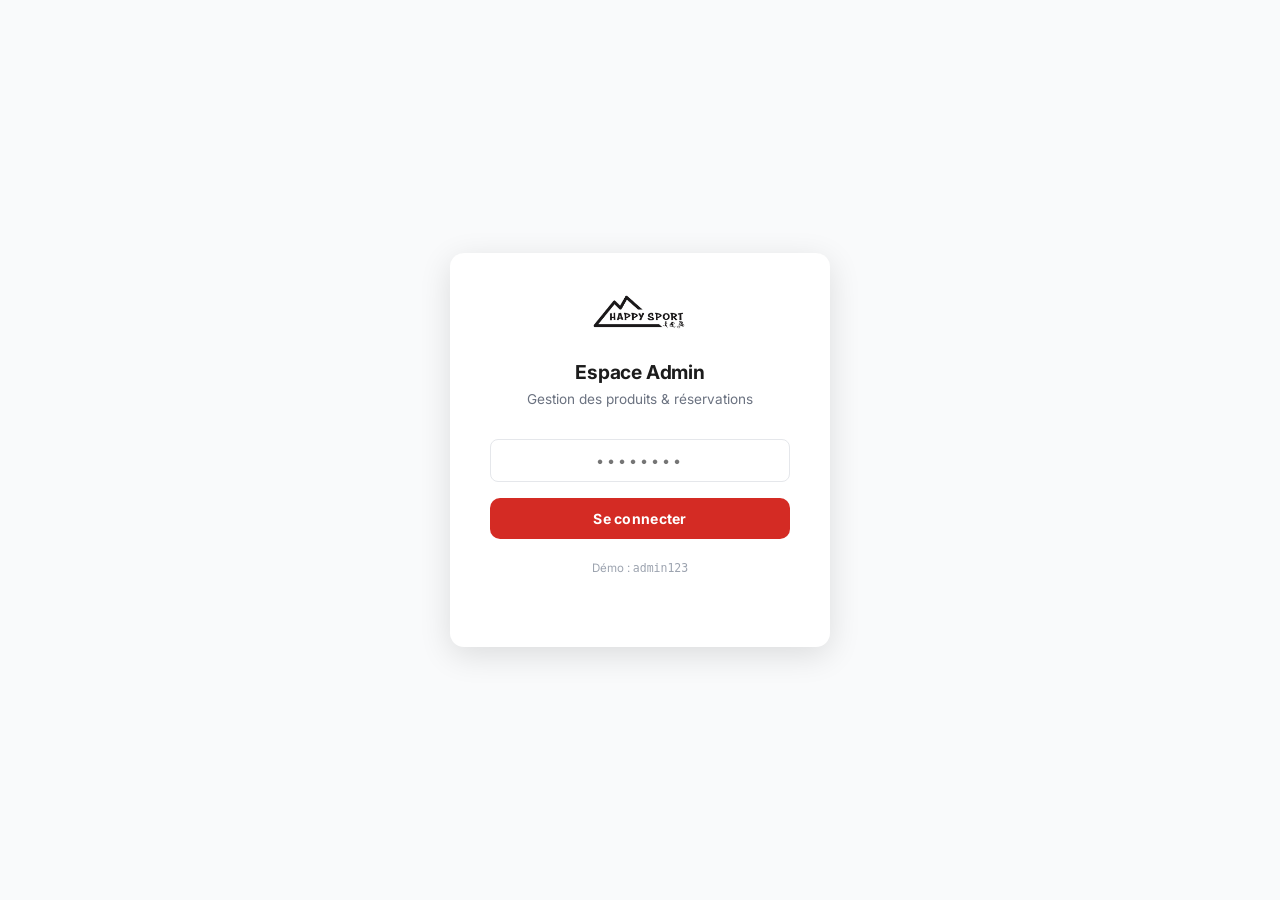
==== commit a281d331: "Replace placeholder logo with real Happy Sport logo - Use Logo+Happy+Sport-1920w.jpg everywhere (nav" ====
--- a/admin/index.html
+++ b/admin/index.html
@@ -11,7 +11,7 @@
 <!-- ══ LOGIN ═════════════════════════════════════════════════ -->
 <div id="login-screen" class="admin-login">
   <div class="admin-login-card">
-    <img src="../assets/logo_black.jpg" alt="Happy Sports" class="admin-login-logo"/>
+    <img src="../assets/Logo+Happy+Sport-1920w.jpg" alt="Happy Sports" class="admin-login-logo"/>
     <h2>Espace Admin</h2>
     <p>Gestion des produits & réservations</p>
     <input type="password" id="login-pw" placeholder="••••••••"
@@ -27,7 +27,7 @@
 
   <nav class="admin-nav">
     <div class="admin-nav-logo">
-      <img src="../assets/logo_black.jpg" alt="Happy Sports"/>
+      <img src="../assets/Logo+Happy+Sport-1920w.jpg" alt="Happy Sports"/>
     </div>
     <div class="admin-nav-right">
       <a href="../services.html" target="_blank" style="font-size:.78rem;color:rgba(255,255,255,.45);text-decoration:none">↗ Voir le site</a>
--- a/css/main.css
+++ b/css/main.css
@@ -57,7 +57,7 @@
   gap: 2rem;
 }
 .nav-logo { display: flex; align-items: center; }
-.nav-logo img { height: 32px; width: auto; }
+.nav-logo img { height: 44px; width: auto; }
 
 .nav-links {
   display: flex; align-items: center; gap: .25rem;
@@ -490,7 +490,7 @@
   margin-bottom: 1.5rem;
 }
 .footer-logo { margin-bottom: .875rem; }
-.footer-logo img { height: 26px; filter: brightness(0) invert(1); }
+.footer-logo img { height: 40px; filter: invert(1); }
 .footer-brand-desc { font-size: .82rem; line-height: 1.7; }
 .footer-col h4 {
   font-size: .65rem; font-weight: 700; letter-spacing: .1em; text-transform: uppercase;
@@ -519,7 +519,7 @@
   width: 100%; max-width: 380px;
   box-shadow: var(--shadow-lg); text-align: center;
 }
-.admin-login-logo { height: 28px; margin: 0 auto 1.75rem; }
+.admin-login-logo { height: 40px; width: auto; margin: 0 auto 1.75rem; }
 .admin-login-card h2 { font-size: 1.2rem; margin-bottom: .25rem; }
 .admin-login-card p { font-size: .85rem; margin-bottom: 1.75rem; }
 .admin-login-card input {
@@ -537,7 +537,7 @@
   padding: 0 2rem; height: 58px;
   display: flex; align-items: center; justify-content: space-between;
 }
-.admin-nav-logo img { height: 24px; filter: brightness(0) invert(1); }
+.admin-nav-logo img { height: 36px; filter: invert(1); }
 .admin-nav-right { display: flex; align-items: center; gap: .75rem; }
 .admin-nav-right span { font-size: .78rem; color: rgba(255,255,255,.5); }
 .admin-btn {
